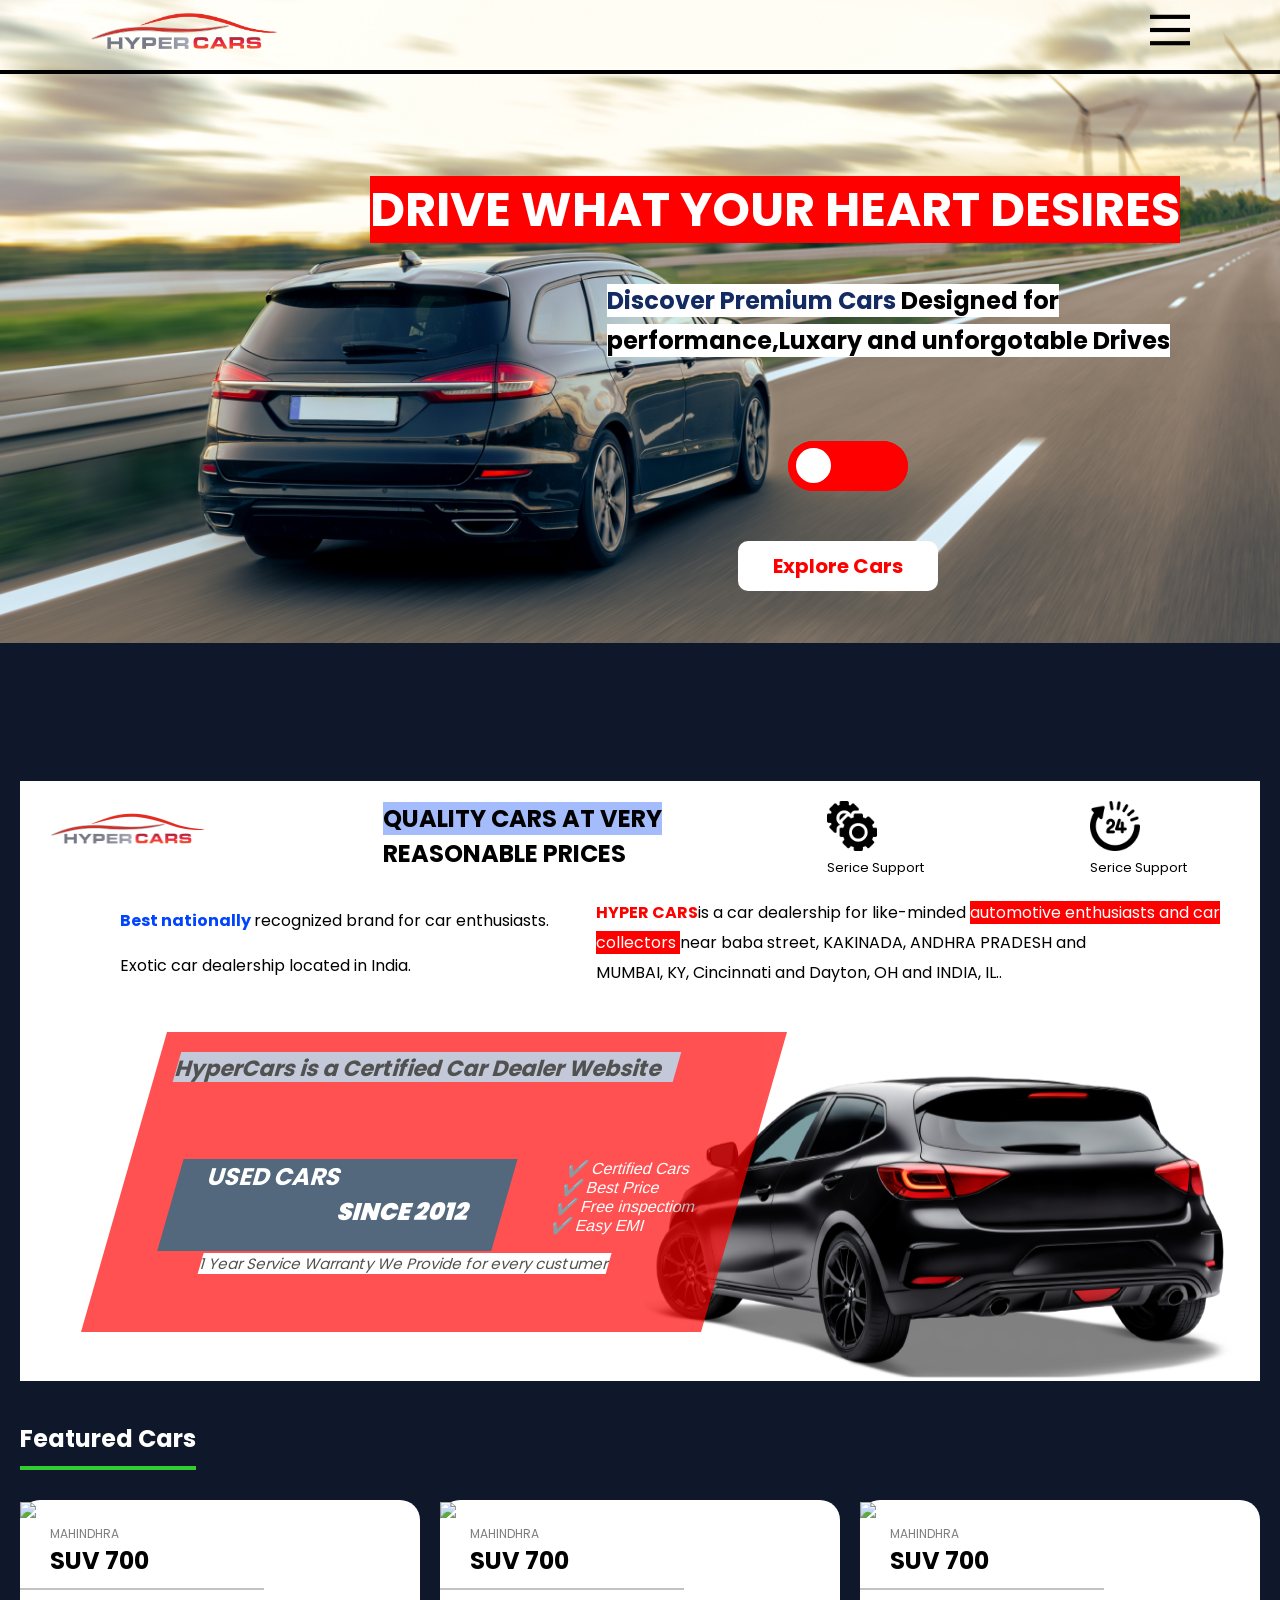
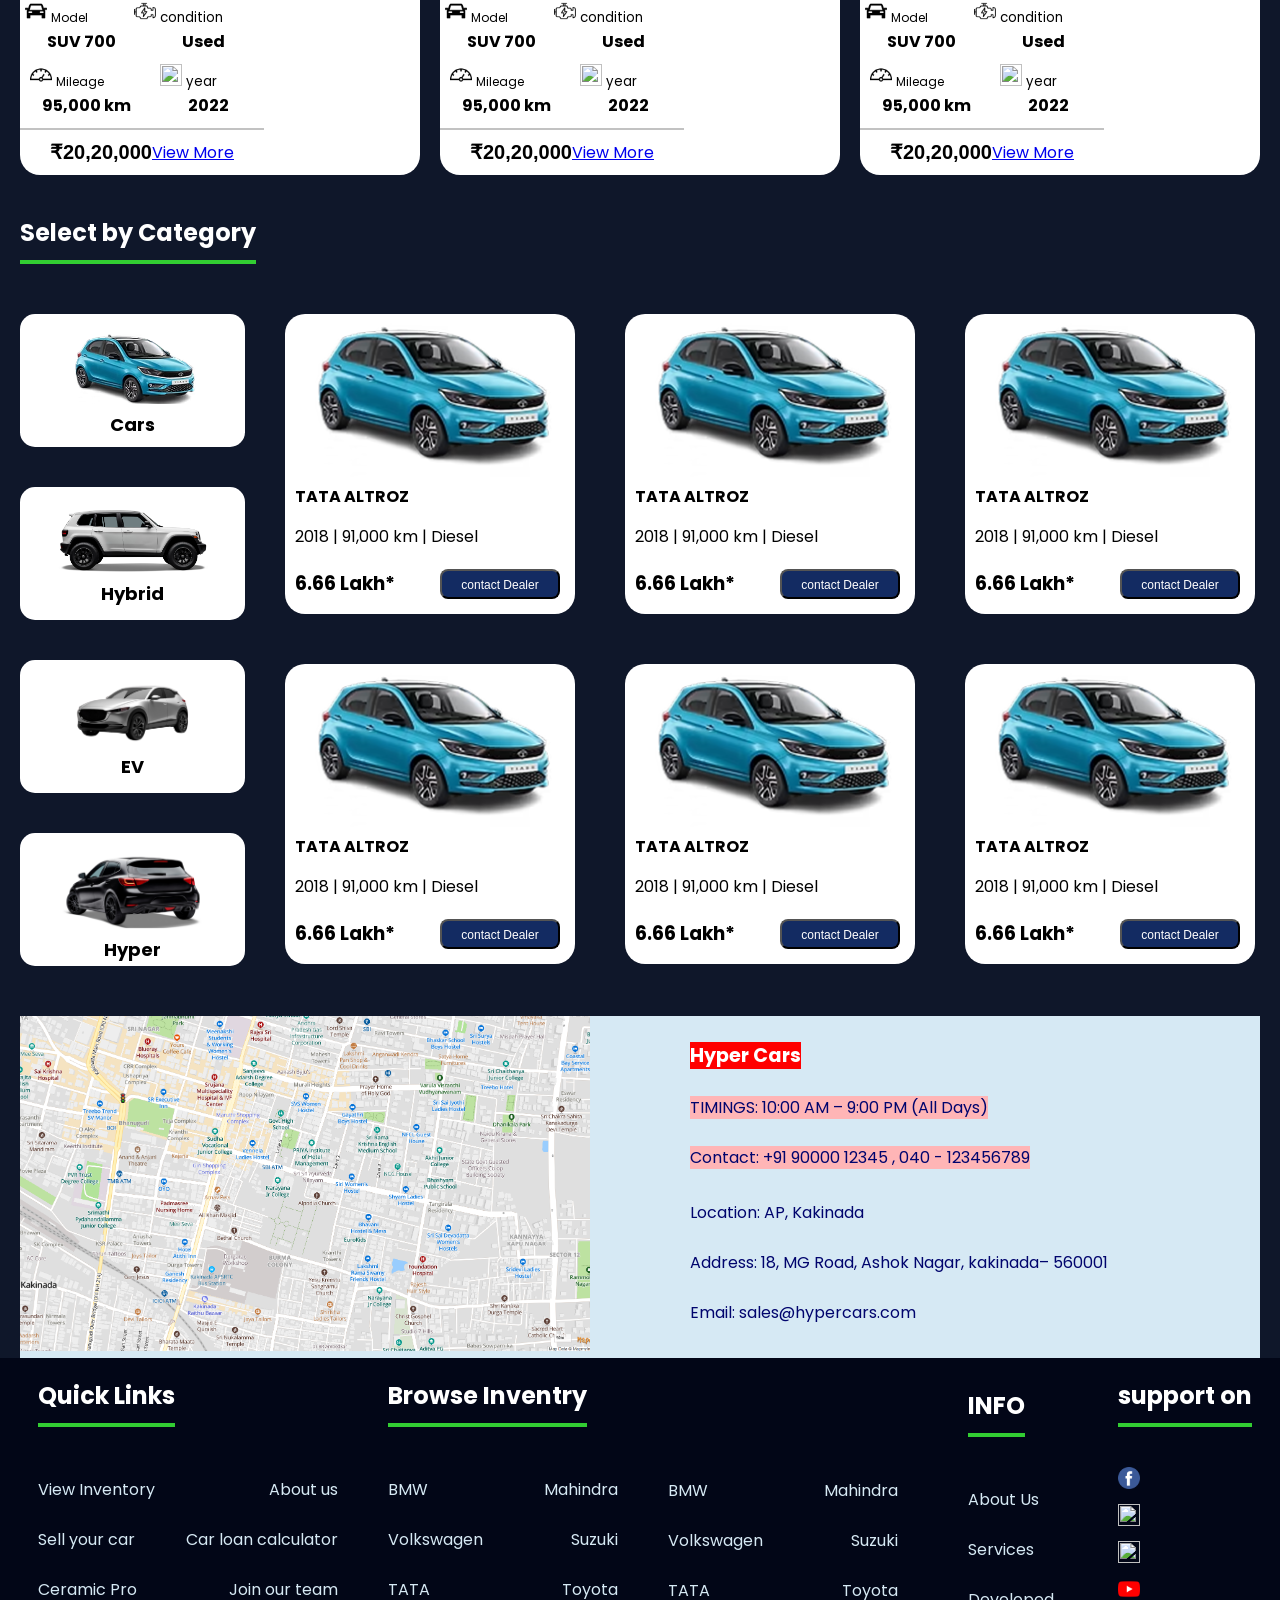
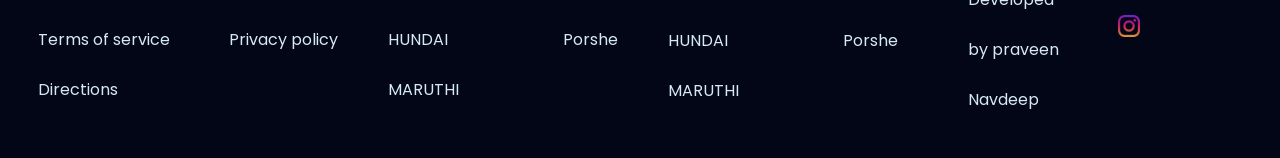
==== hypercars/index.html @ 50fb4009 "hypercars hypercars" ====
<!DOCTYPE html>
<html>
<head>
	<meta charset="utf-8">
	<meta name="viewport" content="width=device-width, initial-scale=1">
	<title> hyper cars </title>

    <link rel="icon" href="assets/images/favicon.ico" type="image icon">

    <link href="https://fonts.googleapis.com/css2?family=Poppins&display=swap" rel="stylesheet">
    
  <link rel="stylesheet" href="assets/css/style.css">
   <script src="assets/js/script.js"></script>

</head>	
<body>

     <!-- Hero Section  Page One -->
   <div class="container">
    
     <section class="hero">

     	 <div class="heroo"> 
   	 <div class="logo"> <img src="assets/images/hypercars.png"> </div>
      
    <div>
    <a  onclick="toggleMenu()" class="icon" href="#"> <img src="images/menu.png" alt="menu icon"></a>
    </div>

   </div>

<div id="sideMenu" class="side-menu">
  <a href="javascript:void(0)" class="close-btn" onclick="toggleMenu()">&times;</a>
  <a href="index.html">Home</a>
  <a href="#page-4-2" id="cars-link">Cars</a>
  <a href="sellcar.html"> Sell Car</a>
  <a href="#location-box" id="location-link" >Address </a>  
  <a href="#footer" id="ft-link">About</a>
</div>


       <div class="line"> </div>
        <div class="hero-title-container">
     	  <div class="hero-content">
     	  	
     	  	 <div> <span class="hero-title">DRIVE WHAT YOUR HEART DESIRES</span></div> <br>
             <div class="hero-title-2">
             <span class="hero-para-1-1"> <span class="hero-span">Discover Premium Cars</span>  Designed for</span>
              <p><span class="hero-para-1-2">performance,Luxary and unforgotable Drives</span> 

           <div class="switch-hero-1">

               <div class="circle-1">
              <label class="toggle">
             <input type="checkbox">
              <span class="slider"></span>
             </label>
             <br>    
              	  	 
              <a  href="#page-4-2" id="cars-link"> <button class="btn">  Explore Cars  </button></a> 

             </div>
            </div>

         </div>
                           
     	  </div>
        </div>

     </section>

     <!-- Page TWO -->

     <section class="hero-2">
          <div class="black-car">  </div>


     	 <div class="top-2">
     	 <div class="logo-2"> <img src="assets/images/hypercars.png"> </div>
     	  <h1 class="h1-2"> <span class="span-bg-color"> QUALITY CARS AT VERY</span> <br> REASONABLE PRICES</h1> 
     	  <div class="gear"> <img src="assets/images/gears.png"> <br> <p>Serice Support</p>  </div>
     	   <div class="support-24"> <img src="assets/images/24-hours.png"> <br> <p>Serice Support</p>  </div>
     	  </div>
     	  <div class="content-2">
     	    <div class="hero-2-para-1"> <p> <span class="hero-span-text-2"> Best nationally </span> 
                recognized brand for car enthusiasts.<br> 
            Exotic car dealership located in India.</p> </div>
     	
    <div class="hero-2-para-2"> <p> <span class="hero-span-hypercars"> HYPER CARS</span>is a car dealership for like-minded 
         <span class="hero-span-text">automotive enthusiasts  and car <br>collectors  </span>
       near baba street, KAKINADA, ANDHRA PRADESH and <br>MUMBAI, KY, Cincinnati and Dayton, OH and INDIA, IL..</p> </div>
         	
     	</div> 
         <div class="parallelogram">  

           
            <span class="parallelogram-data">  HyperCars is a Certified Car Dealer Website</span>
          

            <div class="parallelogram-box">

             <div class="parallelogram-box-1"> 

                <div class="parallelogram-inside-box">

                      <span class="used-cars"> USED CARS <br> <span class="since-2012" >SINCE 2012</span> </span>     
                    </div>
                    
                    <div class="parallelogram-data-2"> 
                    ✔️ Certified Cars <br>
                   ✔️  Best Price <br>
                   ✔️  Free inspectiom <br>
                   ✔️ Easy EMI 
                    </div>    

            </div> 

                    <p><span class=" warranty"> 1 Year Service Warranty We Provide for every custumer</span></p>
                </div>
                  </div>
    
     </section>
       
         
     <!-- page -3 -->
          
          <div class="page-4-1">
            
            
           <div class="sub-title-2">
       	 <h2> Featured Cars</h2><br>
       </div>

             <div class="cards">   


          	<div class="card-car">
                <div  class="imm">
          		<img src="assets/images/suv.png" ></div> 
          		<small class="small">MAHINDHRA</small>
          		<h3 class="suv">SUV 700</h3>

          		<div class="card-line"> </div>

          		<div class="card-data">

          		<div class="car-icon"> <img src="assets/images/car.png">  <small class="model"> Model</small> </div>

          		<div class="engine-icon"><img src="assets/images/engine.png"> <small class="condition"> condition</small> </div>
             </div>
                
          		<div class="second-heading-on-card">
          		<h3 class="brand"> SUV 700 </h3>
          		<h3 class="used"> Used</h3>
          		</div>

          		<div class="card-data">
          				<div class="car-icon"> <img src="assets/images/speedometer.png">  <small class="model"> Mileage</small> </div>

          		<div class="engine-icon"><img src="assets/images/calendar.png"> <small class="condition">year</small>  </div>
                </div>

          		<div class="second-heading-on-card">
          		<h3 class="brand"> 95,000 km </h3>
          		<h3 class="used"> 2022</h3>
          		</div>
          			<div class="card-line"> </div>
          		<div class="card-data-3">
            <p class="price">₹20,20,000</p>
            <div class="view"><a href="cars.html">View More</a></div>
            
            </div>
          		</div>


                	<div class="card-car">
                <div  class="imm">
          		<img src="assets/images/suv.png" ></div> 
          		<small class="small">MAHINDHRA</small>
          		<h3 class="suv">SUV 700</h3>

          		<div class="card-line"> </div>

          		<div class="card-data">

          		<div class="car-icon"> <img src="assets/images/car.png">  <small class="model"> Model</small> </div>

          		<div class="engine-icon"><img src="assets/images/engine.png"> <small class="condition"> condition</small> </div>
             </div>
                
          		<div class="second-heading-on-card">
          		<h3 class="brand"> SUV 700 </h3>
          		<h3 class="used"> Used</h3>
          		</div>

          		<div class="card-data">
          				<div class="car-icon"> <img src="assets/images/speedometer.png">  <small class="model"> Mileage</small> </div>

          		<div class="engine-icon"><img src="assets/images/calendar.png"> <small class="condition">year</small>  </div>
                </div>

          		<div class="second-heading-on-card">
          		<h3 class="brand"> 95,000 km </h3>
          		<h3 class="used"> 2022</h3>
          		</div>
          			<div class="card-line"> </div>
          		<div class="card-data-3">
            <p class="price">₹20,20,000</p>
            <div class="view"><a href="cars.html">View More</a></div>
    
            
            </div>
          		</div>



                	<div class="card-car">
                <div  class="imm">
          		<img src="assets/images/suv.png" ></div> 
          		<small class="small">MAHINDHRA</small>
          		<h3 class="suv">SUV 700</h3>

          		<div class="card-line"> </div>

          		<div class="card-data">

          		<div class="car-icon"> <img src="assets/images/car.png">  <small class="model"> Model</small> </div>

          		<div class="engine-icon"><img src="assets/images/engine.png"> <small class="condition"> condition</small> </div>
             </div>
                
          		<div class="second-heading-on-card">
          		<h3 class="brand"> SUV 700 </h3>
          		<h3 class="used"> Used</h3>
          		</div>

          		<div class="card-data">
          				<div class="car-icon"> <img src="assets/images/speedometer.png">  <small class="model"> Mileage</small> </div>

          		<div class="engine-icon"><img src="assets/images/calendar.png"> <small class="condition">year</small>  </div>
                </div>

          		<div class="second-heading-on-card">
          		<h3 class="brand"> 95,000 km </h3>
          		<h3 class="used"> 2022</h3>
          		</div>
          			<div class="card-line"> </div>
          		<div class="card-data-3">
            <p class="price">₹20,20,000</p>
            <div class="view"><a href="cars.html">View More</a></div>
            
            
            </div>
          		</div>

          		</div>
          	</div>

  <!-- Page 4 Select by category -->
   
     <div class="page-4-2"  id="page-4-2">
            
            
           <div class="sub-title-2">
       	 <h2> Select by Category </h2><br>
       </div>


  <section class="page-4">
     
    <div class="category">
        
        <div class="category-left">
             <div class="card-left">
            <div> <img src="assets/images/alt1.png"  > <br> <span class="small-card">Cars</span> </div>
        </div>
     </div>

      <div class="category-left">
             <div class="card-left">
            <div> <img src="assets/images/suv1.png" > <br> <span class="small-card">Hybrid</span> </div>
        </div>
     </div> 
     

      <div class="category-left">
             <div class="card-left">
            <div> <img src="assets/images/ev-car.png"> <br> <span class="small-card">EV</span> </div>
        </div>
     </div>
            <div class="category-left">
             <div class="card-left">
            <div> <img src="assets/images/blackcar.png"> <br> <span class="small-card">Hyper</span> </div>
        </div>
     </div>
          
        
     
        </div>
 
       
        <div class="category-cards">
         
          <!-- card -->

            <div class="category-card" >
             <img src="assets/images/alt.png" >
                <h4 class="car-brand-page-4">TATA ALTROZ</h4>
                <p class="km-meter">2018 | 91,000 km | Diesel</p>
                <div class="small-car-body-text">
                <h3 class="small-card-price"> 6.66 Lakh* </h3>
                <button class="btn-small-card"> <span class="span-small-card">contact Dealer</span></button>
                </div>
            </div>

             <!-- card -->
            <div class="category-card" >
             <img src="assets/images/alt.png" >
                <h4 class="car-brand-page-4">TATA ALTROZ</h4>
                <p class="km-meter">2018 | 91,000 km | Diesel</p>
                <div class="small-car-body-text">
                <h3 class="small-card-price"> 6.66 Lakh* </h3>
                <button class="btn-small-card" > <span class="span-small-card">contact Dealer</span></button>
                </div>
            </div>
    

               <div class="category-card" >
             <img src="assets/images/alt.png" >
                <h4 class="car-brand-page-4">TATA ALTROZ</h4>
                <p class="km-meter">2018 | 91,000 km | Diesel</p>
                <div class="small-car-body-text">
                <h3 class="small-card-price"> 6.66 Lakh* </h3>
                <button class="btn-small-card"> <span class="span-small-card">contact Dealer</span></button>
                </div>
            </div>

             <!-- card -->
            <div class="category-card" >
             <img src="assets/images/alt.png" >
                <h4 class="car-brand-page-4">TATA ALTROZ</h4>
                <p class="km-meter">2018 | 91,000 km | Diesel</p>
                <div class="small-car-body-text">
                <h3 class="small-card-price"> 6.66 Lakh* </h3>
                <button class="btn-small-card" > <span class="span-small-card">contact Dealer</span></button>
                </div>
            </div>   <div class="category-card" >
             <img src="assets/images/alt.png" >
                <h4 class="car-brand-page-4">TATA ALTROZ</h4>
                <p class="km-meter">2018 | 91,000 km | Diesel</p>
                <div class="small-car-body-text">
                <h3 class="small-card-price"> 6.66 Lakh* </h3>
                <button class="btn-small-card"> <span class="span-small-card">contact Dealer</span></button>
                </div>
            </div>

             <!-- card -->
            <div class="category-card" >
             <img src="assets/images/alt.png" >
                <h4 class="car-brand-page-4">TATA ALTROZ</h4>
                <p class="km-meter">2018 | 91,000 km | Diesel</p>
                <div class="small-car-body-text">
                <h3 class="small-card-price"> 6.66 Lakh* </h3>
                <button class="btn-small-card" > <span class="span-small-card">contact Dealer</span></button>
                </div>
            </div>

           </div>

        



    </div>



    <!-- page-5 Location -->
   
    <div class="location-box" id="location-box">
         <div class="location-image">  <img src="assets/images/map.png">  </div>
      
           
               <div class="location-box-2"> <br>
               <big class="location-text-heading"> Hyper Cars </big> <br> <br>
               <span class="timings"> TIMINGS: 10:00 AM – 9:00 PM (All Days)</span> <br> <br>
               <span class="timings"> Contact: +91 90000 12345 ,   040 - 123456789</span> 
               <p class="text-location-color">Location: AP, Kakinada<br><br>
                Address: 18, MG Road, Ashok Nagar, kakinada– 560001 <br><br>
                Email: sales@hypercars.com</p>
               </div>

    </div>


<div class="footer" id="footer">
 <footer >
     <div class="h2-footer">
         <h2>Quick Links</h2>
      <div class="footer-para-1">
        <div class="space-footer">
       <p>View Inventory  </p>
        <p>About us</p> </div><br>
        <div class="space-footer">
        <p>Sell your car </p>
          <p> Car loan calculator</p> 
          </div><br>
          <div class="space-footer">          
           <p>Ceramic Pro </p>               
          <p> Join our team</p>
      </div><br>
      <div class="space-footer">
          <p>Terms of service</p>
          <p>Privacy policy</p>
      </div><br>
          <p>Directions</p> 
    </div>
</div>
  
     <div class="h3-footer">
         <h2>Browse Inventry</h2>
      <div class="footer-para-3">
        <div class="space-footer-2">
       <p>BMW </p>
        <P>Mahindra</P> </div><br>                                                          

        <div class="space-footer-2">
        <p>  Volkswagen </p>
          <p>   Suzuki  </p> 
          </div><br>
          <div class="space-footer-2">          
           <p>TATA  </p>               
          <p> Toyota </p>
      </div><br>
      <div class="space-footer-2">
          <p>HUNDAI</p>
          <p>Porshe   </p>
      </div><br>
          <p> MARUTHI</p> 
    </div>
</div>

 <div class="footer-para-4">
        <div class="space-footer-2">
       <p>BMW </p>
        <P>Mahindra</P> </div><br>                                                          

        <div class="space-footer-2">
        <p>  Volkswagen </p>
          <p>   Suzuki  </p> 
          </div><br>
          <div class="space-footer-2">          
           <p>TATA  </p>               
          <p> Toyota </p>
      </div><br>
      <div class="space-footer-2">
          <p>HUNDAI</p>
          <p>Porshe   </p>
      </div><br>
          <p> MARUTHI</p> <br>
    </div>
       

 <div class="footer-para-5">
     <h2>INFO</h2>
        <div class="space-footer-5"><br><br>
           <p>About Us</p> <br>
           <p>Services</p><br>
           <p>Developed</p> <br> 
           <p>by praveen</p><br>
           <p> Navdeep</p>
        </div>
    </div>
    
    <div class="footer-para-6">
         <h2>support on</h2>
     <div class="icons"><br>
        <div class="ft-icons">
        <img src="assets/images/facebook.png"> 
         <img src="assets/images/twitter.png">
         </div>
       <div class="ft-icons">  
           <img src="assets/images/linkedin.png"> 
             <img src="assets/images/youtube.png"> 
             </div>
               <div class="ft-icons">       
               <img src="assets/images/instagram.png"> 
             </div>

     </div>
     </div> </div>

 </footer>
 </div>


</body>
</html>
---- hypercars/assets/css/style.css ----
*{
  margin: 0;
  padding: 0;
  box-sizing: border-box;

}

body{ 
     font-family:'poppins',sans-serif;
      background: #0F172A;
      height: auto;
}
.container{
  display: flex;
  height: auto;
  flex-direction: column;
}

 /* slide bar for home menu */

.side-menu {
  opacity: 0.8;
  height: 500px;
  width: 250px; 
  position: fixed;
  z-index: 1000;
  top: 0;
  right: -250px;
  background-color: #010101;
  overflow-x: hidden;
  padding-top: 60px;
  transition: 0.5s; 
}


.side-menu a {
  padding: 15px 25px;
  text-decoration: none;
  font-size: 22px;
  color: white;
  display: block;
  transition: 0.3s;
}


.side-menu.open {
  right: 0; 
}


.hero{
  max-width: 100%;
 background-image: url('../images/maincar.jpg');
    background-size: max(100%);
  background-repeat: no-repeat;
   width: 100%;
  display: flow;
  size: 750px;
}
 
.heroo ul{
  gap: 30px;
   display: flex;
   justify-content: space-between;
   padding-top: 1.5%;
}

.heroo{ 
  display: flex;
   justify-content: space-between;
padding: 10px;
}
.heroo .logo img{
  width: 190px;
  height: auto;
  margin-left: 80px;
}


.btn {
	width: 150px; 
  animation: float 3s ease-in-out infinite;
}

@keyframes float {
  0%   { transform: translateY(0px); }
  50%  { transform: translateY(10px); }
  100% { transform: translateY(0px); }
}
.heroo .icon img{ 
  width: 40px;
  height: auto;
  margin-right: 80px;
}
div .line{
  width: 100%;
  height: 2px;
 border: 2px solid black;
 margin: auto;
}

.hero-content{
  display: flex;
  display:flow;
 float: right;
 margin: 100px;
} 
.hero-title-container{
  display: grid;
  display: flex;
  float: right;
}
.hero-title{
  font-size: 48px;
  color: white;
  font-weight: bold;
  background-color: red;
  
}
.hero-title-2{
  float: right;
  margin: 10px;
}

.hero-para-1-2,
.hero-para-1-1{
  font-weight: bold;
   font-size: 24px;
   background-color: white; 
   line-height: 40px;
}
.hero-para1,
.hero-1-para-2{ 
  background-color: white;
}
.hero-span {
  font-weight: bold;
  color: #132B62;
}

.switch-hero-1 {
  display: flow;
  float: bottom;
  float: center;
  margin: 30px;
  gap: 20px;
}

.circle-1 {
  margin-left: 20%;
  display: flow;
}

.toggle {
  position: relative;
  width: 120px;
  height: 50px;
  margin: 50px;
  border-radius: 50px;
  background-color: red;
  display: inline-block;
}

.toggle input {
  opacity: 0;
  width: 0;
  height: 0;
}

.slider {
  position: absolute;
  width: 100%;
  height: 100%;
  background-color: red;
  border-radius: 50px;
  cursor: pointer;
  transition: 0.4s;
}

.slider::before {
  content: "";
  position: absolute;
  width: 35px;
  height: 35px;
  left: 8px;
  top: 7px;
  background-color: white;
  border-radius: 50%;
  transition: 0.4s;
}

.toggle input:checked + .slider::before {
  transform: translateX(60px);
}

.btn:hover{
   background-color: rgb(201, 119, 119); 
   color: white;
}
.btn {
  font-size: 20px;
  color: red;
  background-color: white;
  width: 200px;
  height: 50px;
  font-family: 'Poppins', sans-serif;
  font-weight: bold;
  border-radius: 10px;
  border: none;
  cursor: pointer;
}

/* PAGE-2 */

.hero-2 {
  background-position: right;
  background-repeat: no-repeat;
  padding: 20px;
  width: 100%;         
  width: 1240px;    
  margin: auto;
  background: white;
  margin-top: 50px;
  height: 600px;
  background-image: url('../images/blackcar.png'); 
  background-position: bottom right; 
  background-repeat: no-repeat; 
}

.top-2 p { font-size: 13px;
   font-weight: medium;
  }

.top-2 {
  display: flex;
  justify-content: space-between;
}

.logo-2 img{ 
  width: 177px;
  padding: 10px;  
}
  
.span-bg-color {
  background: #A4BCFB;
  font-weight: bold;
}

.gear img{ 
  width: 50px;
}
.support-24 img{ margin-right: 100px;
  width: 50px;
}

.content-2 { 
   display: flex;
   align-items: center;
   padding: 20px;
   margin-left: 5%;
   justify-content: space-between;
  }

.hero-span-hypercars { 
  font-weight: bold; 
  color: red;
 }

.hero-span-text {
   color: white;
    background-color: red;
   }

.hero-2-para-2{
   font-weight: medium;
   line-height: 25px;
   font-size: 15px;
  margin-top: auto;
  font-size: 16px;
  line-height: 30px;
}

.hero-span-text-2 { 
  font-weight: bold;
   color: #0044FF;
   }

.hero-2-para-1 {
   font-weight: medium;
  font-size: 16px;
  line-height: 45px;
}

 .parallelogram{ 
  background-position: bottom;
              display: grid;
               width: 620px; 
               height: 300px;
               background-color: #FF0000;
               opacity: 0.68;
               transform: skew(-16deg);
               background-position: bottom;
               margin-left: 7%;
               margin-top: 2%;

 }

 .parallelogram-box{ 
                      margin: 0%;
                     }

 .parallelogram-box-1{ display: flex;
   justify-content: center;
   justify-content: space-around;
                      }

 .parallelogram-inside-box{  background-color: #022240;
                             margin: auto;  
                             width: 334px;
                            height: 92px;
                                                                       
}    
.used-cars{ color:white; 
     font-weight: bold;
     font-size: 24px; 
     padding-left: 30px;   
      font-weight: bolder; 
    }
  .since-2012{ padding-left: 150px; margin: 20px;
               font-weight: bolder;
               font-size: 24px;
                  }                    
       
 .parallelogram-data{ background-color: #A8B1C6; 
                      font-size: 22px;
                      height: 30px;
                      font-weight: medium;
                      width: 500px;
                      margin: 20px;
                     color: black; font-weight: bold;
                     }

   .parallelogram-data-2{ color:white; 
               width: 180px;   font-family: inter, sans-serif ;
               font-weight: larger;
               font-size: 16px;
               margin-left: auto;
               margin: 0px; 
               padding: 0px;
               
   }
   .warranty{ color:black;
    margin:100px;
     background-color:white;  
               font-weight: medium;
               font-size: 15px;
               }
     /* page-3*/
    
 .page-4-1{  
  margin: 20px;
  width: 1240px;
  margin: auto;
 }    
h2 {
  color: white;
  margin-top: 20px;
  border-bottom: 4px solid limegreen;
  display: inline-block;
  padding-bottom: 10px;
}

 .imm img{
   margin: 0px;
  width: 400px;
}
.car-icon img{
  width: 22px;
  height: 22px;
}
.engine-icon img{
  width: 22px;
  height: 22px;
}

 .cards { 
  margin-top: 50px;
  width: 1240px;    
    width: 100%;
  color: white; 
  border: 1px white;
  display:flex;   
justify-content: center;
  margin: auto;
  gap: 20px;
}
.card-body{ width: 100%;
  justify-content: space-between;
  margin:auto;
}
 .card-car img{
  max-width: 100%;
  width:"400"}

.card-car {
  padding-bottom: 10px;
  width: 400px;
   height: auto;
  background-color: white;
  border-radius: 20px;
  color: black;
  justify-content: space-between;
  align-items: space-between;
  display: grid;
}

.small {
  opacity: 0.5;
  font-size: 12px; 
  font-weight: medium;
  margin-left: 30px;
}

.suv {
  font-weight: bold;
  padding-left: 30px;
  font-weight: medium;
  font-size: 24px;
}

.card-line {
  width:100%;
  margin: 0px;
  height: 1px;
  border: 1px solid #9999;
  margin-top: 10px;
}
  
div .card-data{
  width: 100%;
  margin-left: -7.5%;
  display: flex;
  justify-content: space-around;
  padding-top: 10px;
}
.car-icon img{
  width: 22px;
  height: 22px;
}

.second-heading-on-card{
  display: flex;
  justify-content: space-around;
  width: 100%;
  margin-left: -2.5%;
}


.model {  font-size: 12px; padding-top: 0px;}
.brand {  font-size: 16px; font-weight: medium; }
.card-data { display: flex; justify-content: space-between; }
.used {  font-size: 16px; font-weight: medium; }
.card-data-2 { display: flex; justify-content: space-between; }
.card-data-3 { display: flex; justify-content: space-between; }

.price { margin-left: 30px;
      margin-top: 10px; 
      font-size: 20px;
      font-weight: bold; 
       font-family:Arial, Helvetica, sans-serif;
      }


.view { margin-right: 30px; margin-top: 10px; }


.sub-title-2 { margin-top: 20px; 
  margin-bottom: 30px;
}

 div view{ font-size: 14px;
           font-weight: medium;
          }


.page-4-2{ width: 1240px; margin: auto; }



.page-4 { display: flex;
  width: 100%;         
  max-width: 1240px;
  margin: 50px auto;    
  display: flex;
  height: auto;        
}

.category{
 display: flex;
 flex-direction: column;
 gap: 40px;
}

.category-cards {
  display: grid;
  grid-template-columns: repeat(3, 1fr);
   flex-wrap: wrap;
  gap: 50px;
   margin-left: 40px;
  width: 300px; 
  height: 300px;      
}

.category-card {
  background-color:#fff;
  border-radius: 20px;
  height: 300px;
  width: 100%;
}

.category-card img { width: 290px; }
.card-left img{
  width: 150px;
} 


.category-left {
  width: 225px;
  height: 133px;
  background-color: white;
  border-radius: 15px;
  justify-content: center;
}


.small-card { display: flex;
  justify-content: center;
   font-weight: bold; 
  font-size: 18px;
 }
.card-left { padding: 20px;
  display: flex;
  justify-content: center;
 }
.km-meter { padding-left: 10px; padding-top: 15px; }
.car-brand-page-4 { padding-left: 10px; }
.small-car-body-text { display: flex; }

.btn-small-card {
  background-color: #132B62;
  width: 120px;
  height: 30px;
  border-radius: 8px;
  margin-top: 20px;
  margin-left: 45px;
}

.small-card-price { padding-left: 10px; padding-top: 20px; }
.span-small-card { font-size: 12px; color: white; }
.card-left:hover { background-color: #D6E9F4; border-radius: 20px;
                       height: 133px; }

  .category-card:hover{ background-color: #D6E9F4; border-radius: 20px;}


.location-box {
  width: 100%;          
  width: 1240px;
  margin: auto;       
  background-color: #D6E9F4;
  display: flex;
  flex-wrap: wrap;  
  height: auto;         
}

.location-box-2{
  display:flow;
  
}
.location-image img {
  width: 100%;         
  width: 570px;
  height: auto;        }


.location-text-heading {
  margin-top: 30px;
  color: white;
  font-weight: bold;
  background-color: red;
  margin: 100px;
}

.timings {
  background-color: #FFB5B6;
  color: #00046D;
  margin-top: 30px;
  margin-left: 100px;
}

.text-location-color {
  color: #00046D;
  margin-top: 30px;
  margin-left: 100px;
}

 .ft{ width:100%; background-color:#020617 ;  
   margin-top: 50px; }

footer {margin-top: 50px;
  display: flex;    
  margin-top: 50px;
  background-color: #020617;
  width: 100%;
  padding-left: 10px;
  width: 100%;
  height: auto; 
  justify-content: center;
  margin: auto;        
  padding-bottom: 30px;
}

.footer-para-1 {
  margin-top: 50px;
  color: #D6E9F4;
  width: 300px;
  height: auto;
}

.space-footer { display: flex; justify-content: space-between; }

.footer-para-2 {
  margin-top: 50px;
  color: #D6E9F4;
  width: 230px;
  margin-left: 140px;
  height: auto;
}

.space-footer-2 { display: flex; justify-content: space-between; }

.footer-para-3 {
  margin-top: 50px;
  color: #D6E9F4;
  width: 230px;
  margin-left: 50px;
  height: auto;
}

.footer-para-4 {
  margin-top: 120px;
  color: #D6E9F4;
  width: 230px;
  margin-left: 50px;
  height: auto;
}

.h2-footer h2 {
  color: white;
  margin-left: px;
  margin-top: 20px;
  border-bottom: 4px solid limegreen;
  display: inline-block;
  padding-bottom: 10px;
}
.h3-footer h2 {
  color: white;
  margin-left: 50px;
  margin-top: 20px;
  border-bottom: 4px solid limegreen;
  display: inline-block;
  padding-bottom: 10px;
}

.footer-para-5 {
  margin-top: 30px;
  color: #D6E9F4;
  width: 150px;
  margin-left: 70px;
  height: auto;
}

.footer-para-5 h2 { margin: 0; margin-left: 0; }
.footer-para-6 { margin-left: 0; margin-top: 0px; }
.footer-para-6 h2 { margin-top: 20px; margin-left: 0; }

.icons img {
  display: flex;
  justify-content: space-between;
  margin-top: 15px;
  width: 22px;
  height: 22px;
}


 
 @media( max-width:1024px) {
 


 body{ justify-content: center;}
 
 .heroo{ margin: 0px; padding: 0%;}

.side-menu {
  height: 450px;
  width: 250px; 
  padding-top: 30px;
}

  .logo {
    padding-left: 10px; 
  }
  .logo img {
    width: 120px;
    height: auto;
  }

  .icon {
    font-size: 28px;
  }
.line{
  width: 100%;
}
  .hero {
    height: auto;
    padding: 40px 20px;
    background-size: cover; 
    text-align: center;
  }

  .hero-content { 
     margin-top: 30px;
  margin: auto;
 padding-left:  50px ;padding-top: 20px;
    width: 100%;
    margin: auto;
    
  }

  .hero-title {  
    margin-left: 250px;
  margin-top: 70px;
  font-weight: bold; 
   font-size: 28px;
  font-family: 'Poppins';
  color: white;
  background-color: red;
  
}
  .hero-title-2{ 
                font-size: 24px;
  }
  .hero-1-para-1,
  .hero-para-1-1{ 
    font-size: 22px;
  }
  .hero-para { margin-left: 320px;
    font-size: 16px;
    width: 450px;    
  }

 .btn-select{
    background-color: white;
    width: 20px;
    height: 20px;
    border-radius: 50px; margin-left: 5px; 
    margin-top: 20px;  
 }

 .circle-1{
   width: 60px;
   height: 20px;
   border-radius: 50px; 
   margin-left: 50%;
   }

  .btn { 
    width: 200px;
    height: 50px;
    display: block;
    text-align: center;
    float: center;
  }

  .toggle { position: relative;
  background-color:red;
   width: 190px; margin: auto;
   height: 60px; 
   border-radius: 50px;
   
   display: inline;
}

.toggle input {
  opacity: 0;
  width: 0;
  height: 0;
}
.slider {
  width:100px ;
 height: 40px;
 margin-top: -10px;
  position: absolute;
  cursor: pointer;
  background-color: red;
  border-radius: 50px;
  top: 0;
  left: 0;
  right: 0;
  bottom: 0;
  transition: 0.4s;
}

.slider::before {
  content: "";
  position: absolute;
  height: 30px;
  width: 30px;
  left: 5px;
  top: 4px;
  background-color: white;
  border-radius: 50%;
  transition: 0.4s;
}

.toggle input:checked + .slider {
  background-color: red;
}

.toggle input:checked + .slider::before {
  transform: translateX(55px);
}
     

  .hero-2 { display: flow;
    width: 100%;     
    height: auto;
    margin-top: 20px;
  }

   .logo-2{ padding: 10px;}
 
  .h1{ width: 500px; align-items: center;}
  .h1-2 { font-size: 20px;  
    padding-right: 20px;
  }
  .support-24 img,
  .gear img{ 
            width: 40px;
  }
  .top-2 p { font-size: 11px;}
  .gear{ margin-left: 50px; 
        
          padding: 0%;}

  .support-24{ margin-left: 50px;
                  padding: 0%;
                  }
   p{ font-size: 14px; }

   .hero-para-2{ margin-left: -100px; 
                 line-height: 25px;
                 }
  .hero-2-para-1{  
                    margin-left: -10px;              
  } 
   
  .content-2 { display: flex; padding: 0%;
  }
.hero-2 { 
  background-position: right;
  background-repeat: no-repeat;
  height: 35vh;
  padding: 20px;
  width: 100%; height: 500px;        
  margin: auto;
  margin-top: 50px;
  background: white;

  background-image: url('../images/blackcar.png'); 
  background-position: bottom right; background-size: 600px; 
  background-repeat: no-repeat; 
}

 .parallelogram{
               width: 450px; 
               height: 220px;
               background-color:#FD5152; opacity: 0.66;
               transform: skew(-20deg);
              padding: auto;
              float: left;
              margin: 20px;;
               margin-top: 40px; display: grid; position: absolute;
 }
 .parallelogram-box{ transform: skew(1deg) ;    }

 .parallelogram-box-1{ display: flex; margin-left: 120px; margin-top: 15px;
                         transform: skew(1deg) ;   
                      }

 .parallelogram-inside-box{  background-color: #022240;
                             transform: skew(-20deg) ; 
                             height: 77px;    
                             width: 180px;  
                             margin: auto;
}        

.used-cars{ color:white; 
     font-weight: bold;
     font-size: 18px; 
    }
  .since-2012{ padding: 10px; margin: 20px; 
               font-size: 18px; 
     }                    
       
 .parallelogram-data{ background-color: #A8B1C6;
                      transform: skew(1deg); 
                
                          font-size: 18px; 
                          width: 400px;
                          height: 28px;
                     color: black; font-weight: bold;
                     }

   .parallelogram-data-2{ color:white;  
               width: 200px;  font-size:16px;
              transform: skew(1deg) ; 
               
   }
   .warranty{ color:black; background-color:white; 
                 font-size: 15px;
               font-weight: bold;  transform: skew(1deg) ; 
               margin: auto;
               }

  h2 {
    margin-left: 10px; 
  }
   
  /* .cards{   display:inline-flex;
      width: 100%;
       margin: 5px;
       gap: 10px;
       height: auto;
       justify-content: center;
        } */

      .category-cards{ height: auto;
        gap: 30px;
          justify-content: center;
          align-items: center; 
          margin: auto;
          }

 .category-card{ flex-wrap: wrap; margin-top: 30px;}
  .category{ justify-content: center; align-items: center; margin: auto;      
       }

  .imm img { 
    width: 400px;     
  }
  
div .sub-title-2{
  width: 100%;
}

div .page-4-1{
  width: 100%;
  width: 1024px;
  margin: auto;
}
  .sub-title-2-1 { margin-top: 20px;  margin-left: 5px;}
   
   .page-4-2{  display: flow-root;  width: 100%;  margin: auto; justify-content: center;}
    
     .category,
     .category-2{
      display: flex; 
        gap: 20px;
       width: 400px; flex-direction: row; align-items: center; 
   
               }
.sub-title-2 { margin-left: 0px; }
  .cat-all{ width: 100%; height: auto;  display: grid;}

  .page-4 { height: auto; display: grid ;
            margin: 20px auto;
            flex-direction: column;
           align-items: center;
  }
 .page-4-1-1{ width: 100%; margin: auto; align-items: center; 
  }
 .category-inner{
  display: inline;
 }

  .location-box {  justify-content: space-between;
     display: flex; 
    width: 100%; ; height:auto;
  }

  .location-image img {
    width: 500px;
    height: 300px;
    max-width: 100%;
  }
 .location-box-2{ margin-left: 20px; }
  .location-text-heading,
  .timings,
  .text-location-color { font-size: 16px;
    margin-left: 20px;
  }


  .ft{ margin-top: 50px; }
  footer {
    flex-direction:flex; 
    align-items: flex-start;
     height: auto;
  }
  
  .footer-para-1,
  .footer-para-2,
  .footer-para-3,
  .footer-para-5 {
    margin-left: 20px;
    margin-top: 20px;
  }
  .footer-para-4{ 
     margin-top: 90px;
     margin-left: 20px;
  }
  .space-footer-5{
     margin-top: -25px;
  }

   .h3-footer h2,.footer-para-6 h2,
  .h2-footer h2 {
    margin-left: 20px;
  }
   .ft-icons{ margin-left: 20px;
          margin-top: 0px;
  }
}

            
 

@media (max-width: 768px) {

 body{ justify-content: center;}

 .heroo{ margin: 0px; padding: 0%;}


 .side-menu {
  height: 400px;
  width: 230px; 
  padding-top: 20px;
}


  .logo {
   margin-left: -40px;
    padding-top: 0px;
  }

  .logo img {
    width: 120px;
    height: auto;
  }

  .icon {
    font-size: 28px;
  }

  
  .hero {
    height: auto;
    padding: 20px;
    background-position: center;
    background-size: cover; 
    text-align: center;
  }

  .hero-content { 
     margin-top: 30px;
  margin: auto;
    width: 100%;
    margin: auto;
    
  }

  .hero-title {
    font-size: 22px;
  }

  .hero-para-1-1,
  .hero-para-1-2{
    margin-left: 200px;
    font-size: 18px;
  }

 .btn-select{
    background-color: white;
    width: 20px;
    height: 20px;
    border-radius: 50px; margin-left: 5px; 
    margin-top: 20px;  
 }

 .circle-1{
   width: 60px;
   height: 20px;
   border-radius: 50px;  
   }
   .switch-hero-1{
    margin: 50px;
   }

  .btn { 
    width: 150px;
    height: 40px;
    margin-top: 10px;
    font-size: 18px;
    display: block;
    padding-left: 0;
    text-align: center;
  }

  .toggle { position: relative;
  background-color:red;
   width: 190px; margin: auto;
   height: 60px; margin-top:230px;
   border-radius: 50px;
}

.toggle input {
  opacity: 0;
  width: 0;
  height: 0;
}
.slider { 
   margin-left: 0px;
  width:100px ;
 height: 40px;
  position: absolute;
  cursor: pointer;
  background-color: red;
  border-radius: 50px;
  top: 0;
  left: 0;
  right: 0;
  bottom: 0;
  transition: 0.4s;
}

.slider::before {
  content: "";
  position: absolute;
  height: 30px;
  width: 30px;
  left: 5px;
  top: 4px;
  background-color: white;
  border-radius: 50%;
  transition: 0.4s;
}

.toggle input:checked + .slider {
  background-color: red;
}

.toggle input:checked + .slider::before {
  transform: translateX(55px);
}
     

  .hero-2 { display: flow;
    width: 100%;     
    height: auto;
    margin-top: 20px;
  }

   .logo-2{ 
    margin: 0%;
   }
   .logo-2 img{
    padding: 10px;
   }
 
  .h1{  align-items: center;}
  .h1-2 { font-size: 20px;  
        width: 100%;
  }
  .support-24 img,
  .gear img{ 
            width: 40px;
  }
  .top-2 p { font-size: 11px;}
  .gear{       
          padding: 0%;}

    .gear p{
      line-height: 15px;
    }
  .support-24{ margin-left: 50px;
                  padding: 0%;
                  }
   p{ font-size: 14px;
  line-height: 30px;
  }

   .hero-para-2{ 
                 line-height:20px;
                 }
  .hero-2-para-1{  width: 100%;
                             
  }
  .hero-span-text-2{
    padding-right: 5px;
  }

  .hero-2-para-2,
   .hero-2-para-1 p{
     display:flex;
     justify-content: center;
   }
  .content-2 { display: flow-root;
    justify-content: center;
  }




.hero-2 { 
  background-position: right;
  background-repeat: no-repeat;
  height: 35vh;
  padding: 20px;
  width: 100%; height: 500px;        
  margin: auto;
  margin-top: 50px;
  background: white;

  background-image: url('../images/blackcar.png'); 
  background-position: bottom right; background-size: 500px; 
  background-repeat: no-repeat; 
}

 .parallelogram{
             
               width: 330px; 
               height: 190px;
               background-color:#FD5152; opacity: 0.66;
               transform: skew(-20deg);
               padding-left: 100px;
               margin-left: 50px;
               margin-top: 20px; display: grid; position: absolute;
 }
 .parallelogram-box{ transform: skew(1deg) ;    }

 .parallelogram-box-1{ display: flex;
                       justify-content: center;
                       margin-top: 15px;
                         transform: skew(1deg) ;   
                         margin-left: -120px;
                      }

 .parallelogram-inside-box{  background-color: #022240;
                             transform: skew(-20deg) ; 
                             height: 60px;    
                             width: 154px; 
                             margin: 0%;                                           
}    
.used-cars{ color:white; 
     font-weight: bold;
     font-size: 15px; 
    }
  .since-2012{  margin: 20px; 
               font-size: 15px; 
     }                    
       
 .parallelogram-data{
                      background-color: #A8B1C6;
                      transform: skew(1deg); 
                      margin-top: 10px;
                      font-size: 15px; 
                      width: 330px;
                     color: black; 
                     font-weight: bold;
                     margin-left: -100px;

                     }

   .parallelogram-data-2{ color:white;  
               width: 140px;  font-size:12px;
               transform: skew(1deg) ; 
               
   }
   .warranty{ color:black; background-color:white; 
                 font-size: 12px;
                 width: 100%;
                 margin: 0%;
                 margin-left: -100px;
               transform: skew(1deg) ; 
               }


    div .sub-title-2{
      width: 100%;
    }           

  h2 {
    margin-left: 10px; 
  }
   
   .cards{   display: grid; 
            
     grid-template-columns: repeat(2 ,1fr);
    width: 100%;
      justify-content: center;
    }

      .category-cards{ height: auto;
        display: grid;
        grid-template-columns: repeat(2,1fr);
         justify-content: center;
           margin: auto;
          align-items: center;
      }

.card-car{
  width: 96%;
   display: grid;
   justify-content: center;
}
      
 .category-card{ flex-wrap: wrap; margin-top: 30px;}
  .category{ 
    display: grid;
    grid-template-columns: repeat(2 , 1fr);
    gap: 20px;
    margin: auto;}
  
  



  
  .sub-title-2-1 { margin-top: 20px;  margin-left: 5px;}

   div .page-4-1{    width: 100%; 
    width: 750px; 
    margin: auto; justify-content: center;}
    
     .category,.category-1{ width: 400px; flex-direction: row; align-items: center; justify-content: center; 
   
               }
.sub-title-2 { margin-left: 0px; }
  .cat-all{ width: 100%; height: auto;  display: grid;}

  .page-4 { height: auto; display: grid ;
            margin: 20px auto;
            flex-direction: column;
           align-items: center;
  }
 .page-4-1-1{ width: 100%; margin: auto; align-items: center;
  }

 
 
  .location-box {  
    flex-direction: column; 
    width:96%; ;
    margin: auto;
    height: auto;
  }

  .location-image img {
    width: 100%;
    max-width: 100%;
  }

  .location-text-heading,
  .timings,
  .text-location-color {
    margin-left: 20px;
  }


   /* -- Footer --*/
    
  .ft{ margin-top: 50px; }
  footer {
    display: grid;
    grid-template-columns: repeat(2,1fr);
    flex-direction:column; 
    align-items: flex-start;
    padding: 20px;
    height: auto;
  }
  
  .footer-para-1,
  .footer-para-2,
  .footer-para-3,
  .footer-para-4,
  .footer-para-5 {
    margin-left: 20px;
    margin-top: 20px;
  }
   .h3-footer h2,.footer-para-6 h2,
  .h2-footer h2 {
    margin-left: 20px;
  }
   .ft-icons{ margin-left: 20px;}
}
   

@media screen and ( max-width:426px) {

  

 body{ justify-content: center; width: 100%;}

 .heroo{ margin: 0px; padding: 0%;}




.side-menu {
  height: 300px;
  width: 200px; 
  padding-top: 30px;
}


  .navi {
    padding: 10px 20px;
  }

  .heroo .logo img{
    width: 133px;
    margin-left: 10px;
       padding-left: 15px;
    padding-top: 10px;
  }

 .heroo .icon img{ margin-right: 10px;
padding-top: 15px;
  width: 40px;
 height: 50px;      
}

  .icon {
    margin-right: 20px;
    font-size: 28px;
  }

  
  .hero {
    padding: 0px;
    height: auto;
    background-position: center;
    background-size: cover; 
    text-align: center;
  }

  .hero-content { 
     margin-top: 30px;
  margin: auto;
 padding-left:  10px ;padding-top: 20px;
    width: 100%;
    margin: auto;
    
  }

  .hero-title {
    width: 450px;
    font-size: 20px;
    margin-left: 20px;
  }
  .hero-span{ font-size: 16px;}
  .hero-para-1-2,
  .hero-para-1-1{ 
    line-height: 15px;
    margin-left: 0px;
      font-size: 15px;
  }
  .hero-1-para-1{
    font-size: 16px;
  }
.hero-title-2{ font-size: 13px; font-weight: lighter;
   background: height 20px;
 margin-left: 20px;
}

  .hero-para {
    font-size: 16px; 
  }

 .btn-select{
    background-color: white;
    width: 20px;
    height: 20px;
    border-radius: 50px; margin-left: 5px; 
    margin-top: 20px;  
 }


  .btn { 
    width: 150px;
    height: 44px;
    margin-top: 10px;
    display: block;
    padding-left: 0;
    text-align: center;
    font-size: 16px;
  }

  .toggle { position: relative;
  background-color:red;
   width: 190px; margin: auto;
   height: 60px; margin-top:230px;
   border-radius: 50px; margin-left: -10px; 
}

.toggle input {
  opacity: 0;
  width: 0;
  height: 0;
}
.slider {  
  margin-top: -20px;
  width:90px ;
 height: 30px;
  position: absolute;
  cursor: pointer;
  background-color: red;
  border-radius: 50px;
  top: 0;
  left: 0;
  right: 0;
  bottom: 0;
  transition: 0.4s;
}

.slider::before {
  content: "";
  position: absolute;
  height: 25px;
  width: 25px;
  left: 3px;
  top: 3px;
  background-color: white;
  border-radius: 50%;
  transition: 0.4s;
}

.toggle input:checked + .slider {
  background-color: red;
}

.toggle input:checked + .slider::before {
  transform: translateX(55px);
}
     

/* page -2 */
 
 section .hero-2{
  padding: 10px;
 }
.logo-2 img{ width: 77px;
  height: auto;
margin: 0px;
padding: 0px;
} 
.logo-2{
  margin: 0px;
  padding: 0px;
} 

.span-bg-color{ 
  font-size: 16px;
}
.h1{
       width: 300px;
   align-items: center;}

  .h1-2 { 
    margin-left: 15px;
    padding-right: 0px;
    font-size: 15px;
    padding-right: -20px ;
    font-weight: medium; 
    width: 100%;
  
  }
  .gear{
    margin-left: 0px;
  }
  .support-24{
    margin-left: 20px;
  }
  .support-24 img,
  .gear img{ 
            width: 30px;
  }
  .top-2 p { font-size: 11px; }
  .support-24 p{
    line-height: 15px;
  }

  .support-24 img{
    width: 25px;
    margin-right: 0%;
    padding: 0%;
  }
   .gear img{ 
     width: 25px;
     margin-right: 0px; 
          padding: 0%
          ;}

  .support-24{ margin-right: 0px;
                  padding: 0%;
                  }
                  
   p{ font-size: 13px;
          width: 100%;  
  }

   .hero-2-para-2 p{ 
                font-size: 11px;
                 line-height: 22px;
                 margin-left: 20px;

                 }

  .hero-2-para-1{  width: 100%; 
                   margin-top: 10px;
                    font-size: 12px;
                    line-height: 10px;
                    align-items: end;
  } 
   
  .content-2 { display: flow; margin-top: px;
  }
.hero-2 { 
  background-position: right;
  background-repeat: no-repeat;
  padding: 10px;
  width: 100%;       
  margin: auto;
  margin-top: 20px;
  background: white;

  background-image: url('../images/blackcar.png'); 
  background-position: bottom right; background-size: 300px; 
  background-repeat: no-repeat; 
}

 .parallelogram{
             
               width: 300px; 
               height: 150px;
               background-color:#FD5152; opacity: 0.66;
               transform: skew(-20deg);
               padding-left: 25%;
               margin-left: 10%;
               margin-top: 4px; display: grid; position: absolute;
 }
 .parallelogram-box{ transform: skew(1deg) ;  
 margin-left: 15px;
 margin-top: -15px;
}

 .parallelogram-box-1{ display: flex;
                     margin-left: 100px;
                        margin-top: 10px;
                         transform: skew(1deg) ;   
                      }

 .parallelogram-inside-box{  background-color: #022240;
                             transform: skew(-20deg) ; 
                             height: 60px;    
                             width: 99px;    
                             margin-left: -210px;                                       
}    
.used-cars{ color:white; 
     font-weight: bold;
     font-size: 11px; 
    }
  .since-2012{ padding-left: -15px; margin: 10px; 
               font-size: 11px; 
     }                    
       
 .parallelogram-data{ background-color: #A8B1C6;
                      transform: skew(1deg); 
                      margin-left: -110px;  margin-top: 10px;
                          font-size: 14px; 
                     color: black; font-weight: bold;
                     }

   .parallelogram-data-2{ color:white;  
               width: 130px;  font-size:9px;
              margin-left: 0px;  transform: skew(1deg) ; 
               
   }
   .warranty{ color:black; background-color:white; 
                 font-size: 10px;
               margin-left: -120px;
               
               }
 
                
             
               .card-car {
    max-width: 340px; margin-left: 0px;
  }
  .cards{ margin-left: 10px; margin: auto;  }

  .card-body { width: 100%;
    padding: 0 5px;
  }

  
.card-car{
  height: 490px;
  margin: auto;
  margin-top: 30px;
  
} 

   .cards{   display: flow-root;  width: 100%;
       align-items: center;

       gap: 20px;
    }

 .category-card{ 
  width: 300px; margin: auto;
   display: flex;
margin-top: 30px;  
}
  .category{ 
       margin: auto;
  }
  .imm img { 
    width: 340px;     
  }
  



 
  .sub-title-2-1 { margin-top: 20px;  margin-left: 5px;}

   .page-4-1{  max-width: 100%;  
                width: 100%;
                margin: auto; 
               justify-content: center;
               }
    
     .category{
      display: flow;
      width: 100%;
      gap: 7%;
      margin-top: 20px;
      justify-content: center;
      }
  .card-left{
    display: flow;
  margin-top: 20px;

               }

 div .sub-title-2 { width: 90%; }
  .cat-all{ width: 100%; height: auto;  display: grid;}

  .page-4 { height: auto;
     display:flow ;
            flex-direction: column;
           align-items: center;
  }
 
.category-cards{ 
   width: 100%;   
 display: flow;
  height: auto; 
        justify-content: center;
         align-items: center;
       }




 
  .location-box {
    display: flow-root;
     margin: auto; 
    flex-direction: column; 
    width: 100%; ; height: auto;
  }

  .location-image img {
    width: 100%;
    max-width: 100%;
  }

  .location-text-heading,
  .timings,
  .text-location-color {
    margin-left: 0px;
    
  }

  .ft{ margin-top: 50px; }
  footer {
    display: flow-root;
    padding: 20px;
    height: auto;
  }
  
  .footer-para-1{
    width: 270px;
  }
  .footer-para-2,
  .footer-para-3,
  .footer-para-4,
  .footer-para-5 {
    margin-left: 20px;
    margin-top: 20px;
  }
   .h3-footer h2,.footer-para-6 h2,
  .h2-footer h2 {
    margin-left: 20px;
  }
   .ft-icons{ margin-left: 20px;}

}

          

@media screen and  (max-width: 376px) {

body{
  width: 100%;
}



.side-menu {
  height: 350px;
  width: 160px; 
}
  .slider{
    top: -30px;
    margin: auto;
  }
  




  .btn { 
    width: 130px;
     font-size: medium;
  }
  .circle-1{ width: 60px;
    font-size: 16px;
    height: 30px;
    margin: 10px auto;
  }


 .parallelogram {
             
               width: 270px; 
               height: 180px;
               background-color:#FD5152; opacity: 0.66;
               transform: skew(-20deg);
               padding-left: 10px;
               margin-left: 17px;
               margin-top: 10px; display: grid; position: absolute;
 }
 .parallelogram-box{ transform: skew(1deg) ;    }     

 .parallelogram-box-1{ display: flex; margin-left: -10px; margin-top: 10px;
                         transform: skew(1deg) ;   
                      }

 .parallelogram-inside-box{  background-color: #022240;
                             transform: skew(-20deg) ; 
                             margin: 20px;
                             margin-top: 5px;
                             height: 60px;   font-size: 14px;                                               
}    
                   
       
 .parallelogram-data{ background-color: #A8B1C6;
                      transform: skew(1deg); 
                      margin-left: 1px; 
                        font-size: 14px;  
                        width:260px;
                        height: auto;
                     color: black; font-weight: bold;
                     }

   .parallelogram-data-2{ color:white; 
               width: 120px;  font-size:12px;
              margin-left: 10px;  transform: skew(1deg) ; 
               
   }
   .warranty{ color:black; background-color:white; 
                 font-size: 10px;
               margin-left: -15px;  transform: skew(1deg) ; 
               }

.hero-2{ height: 670px;}
.category{
  margin: auto;
}
.category-left{
  margin-left: 10px;
}
}

 
 @media screen and ( max-width: 320px) {

  body{
    width:100%;
  }
   

.side-menu {
  opacity: 0.8;
  height: 300px;
  width: 150px; 
  position: fixed;
  z-index: 1000;
  top: 0;
  right: -250px;
  background-color: #010101;
  overflow-x: hidden;
  padding-top: 10px;
  transition: 0.5s; 
}


   .hero{ 
            width: 100%; padding: 0%; height: auto;
          
   }

   .hero-title{
    font-size: 18px;
    margin-left: 0%;
   }
   .hero-para-1-1{
    font-size: 14px;
   }
   .hero-para-1-2{
    font-size: 14px;
   }

   .hero-2{
    height: 240vw;
   }

   .span-bg-color{
    font-size: 14px;
   }
   .h1-2{
    margin-left: 5px;
    font-size: 14px;
   }
   .parallelogram{
    width: 230px;
  height: auto;
  transform: skew(-9deg);
  }
   .parallelogram-data{
    width: 200px;
   }
   .parallelogram-box-1{
    margin-left: -30px
    ;
   }

   .parallelogram-data-2{
    margin-left: 0px;
   }

     .location-box {
    display: flow-root;
     margin: auto; 
    flex-direction: column; 
    width: 100%; ; height: auto;
  }

  .location-image img {
    width: 100%;
    max-width: 100%;
  }

  .location-text-heading,
  .timings,
  .text-location-color {
    width: 280px;
    margin-left: 20px;
  }

.timings{

  font-size: 14px;
}


  .ft{ margin-top: 50px; }
  footer {
    display: flow-root;
    padding: 20px;
    height: auto;
  }
  
  .footer-para-1{
    width: 270px;
  }
  .footer-para-2,
  .footer-para-3,
  .footer-para-4,
  .footer-para-5 {
    margin-left: 20px;
    margin-top: 20px;
  }
   .h3-footer h2,.footer-para-6 h2,
  .h2-footer h2 {
    margin-left: 20px;
  }
   .ft-icons{ margin-left: 20px;}

}

/*
@media screen and (max-width: 200px) {
  .topnav a:not(:first-child) {display: none;}
  .topnav a.icon {
    float: right;
    display: block;
  }
}

@media screen and (max-width: 200px) {
  .topnav.responsive {position: relative;}
  .topnav.responsive .icon {
    position: absolute;
    right: 0;
    top: 0;
  }
  .topnav.responsive a {
    float: none;
    display: block;
    text-align: right;
  }
}
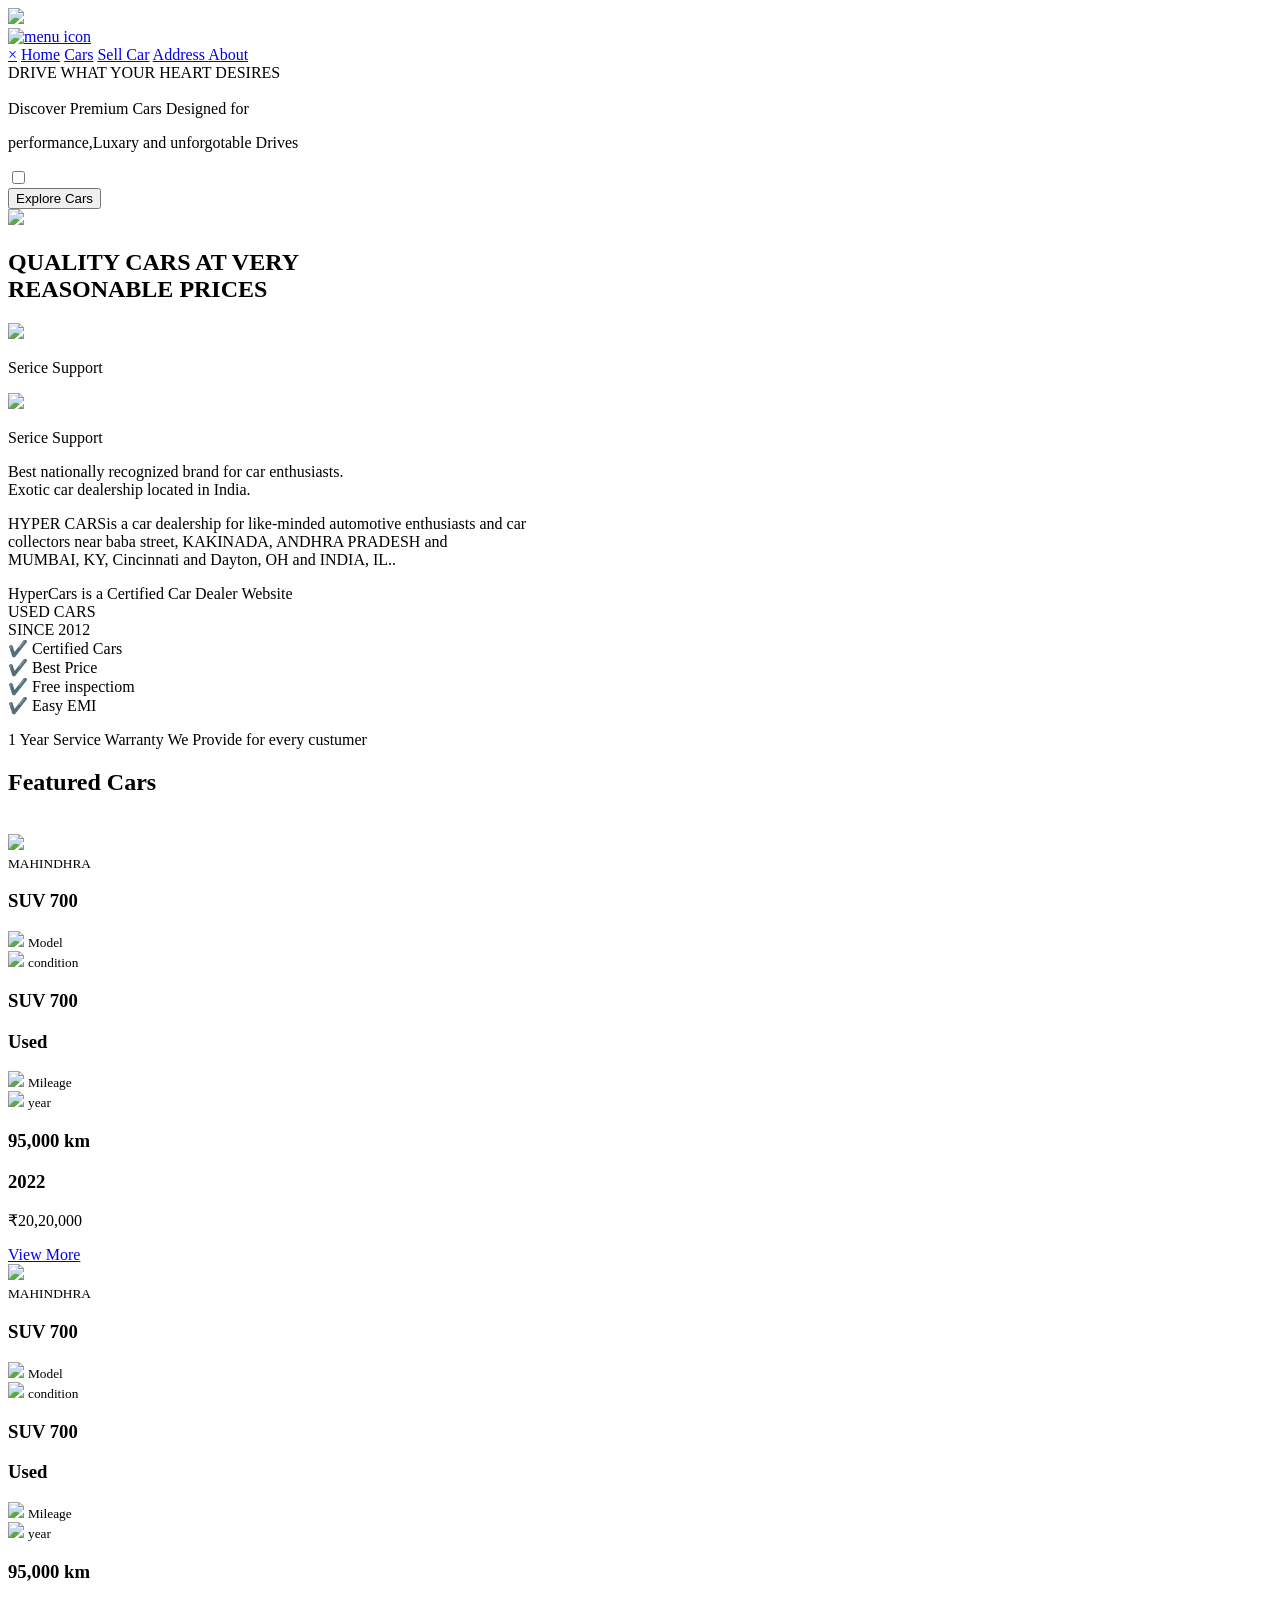
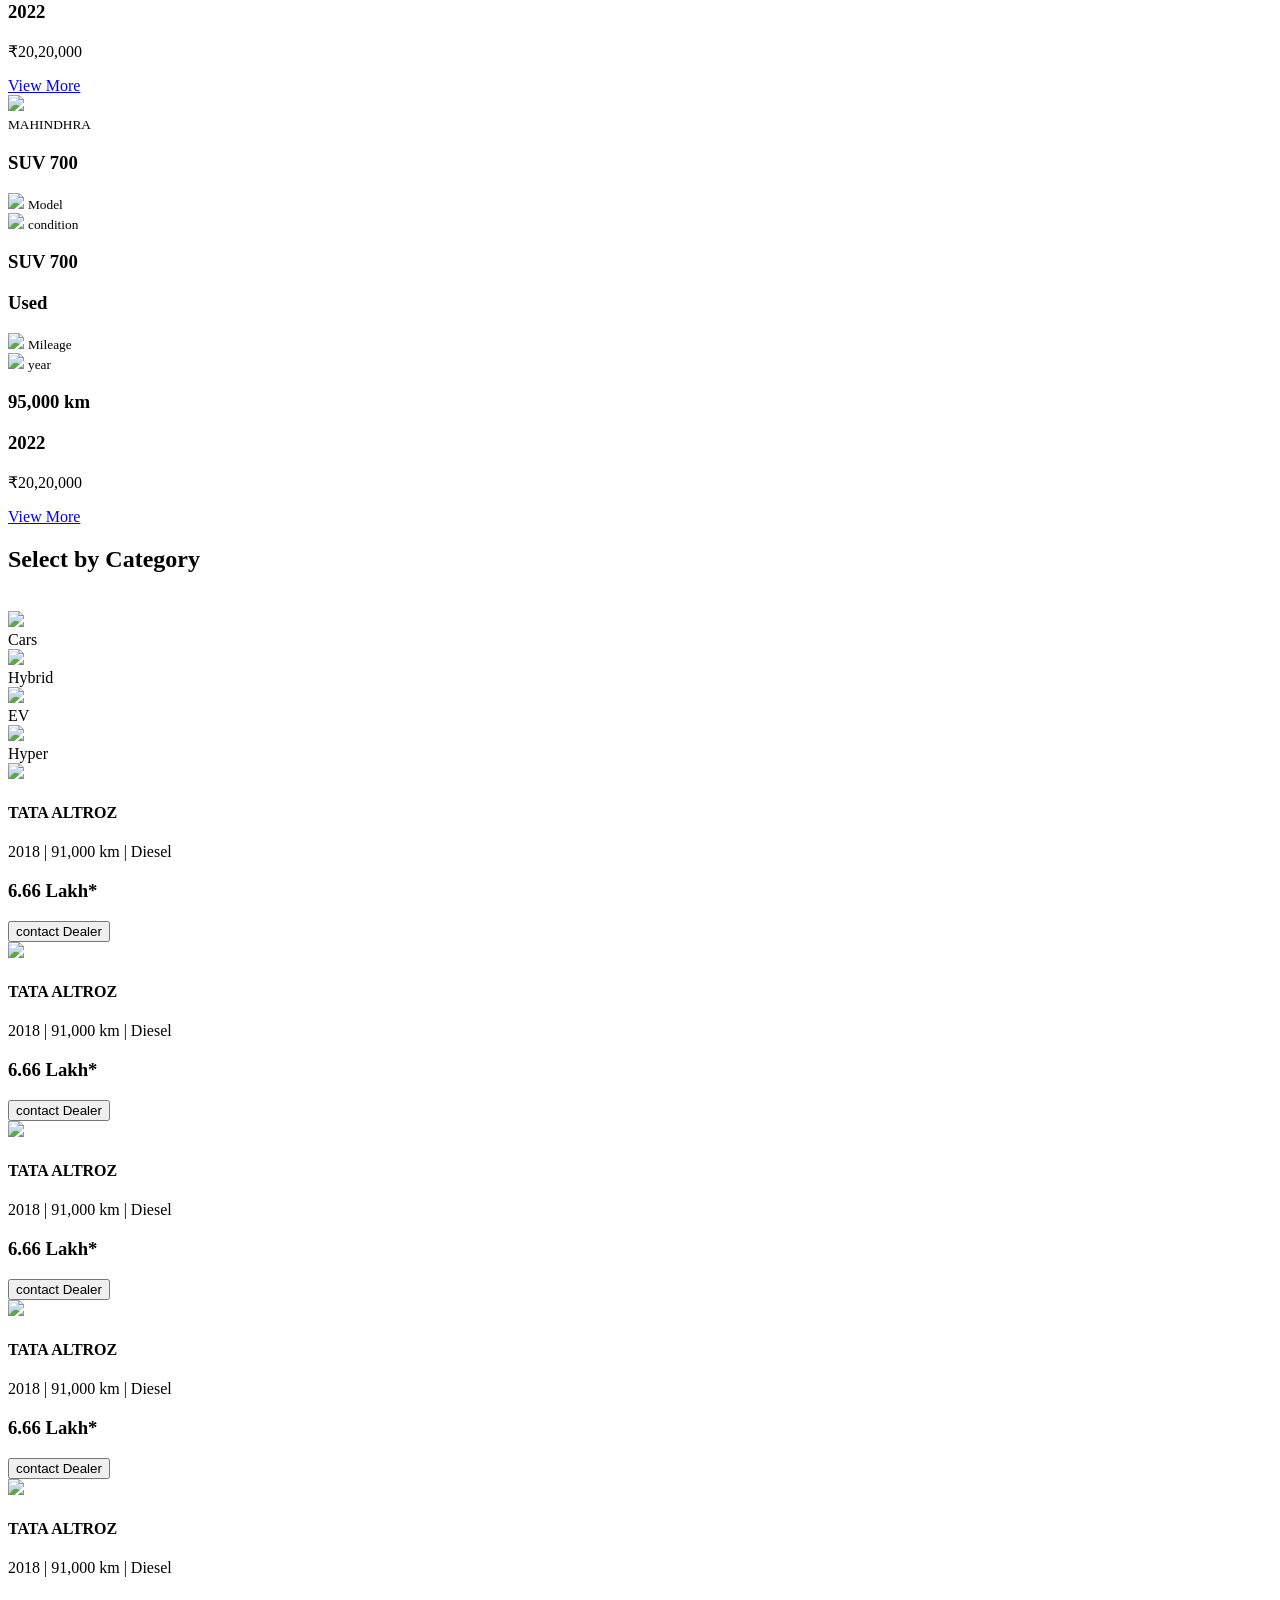
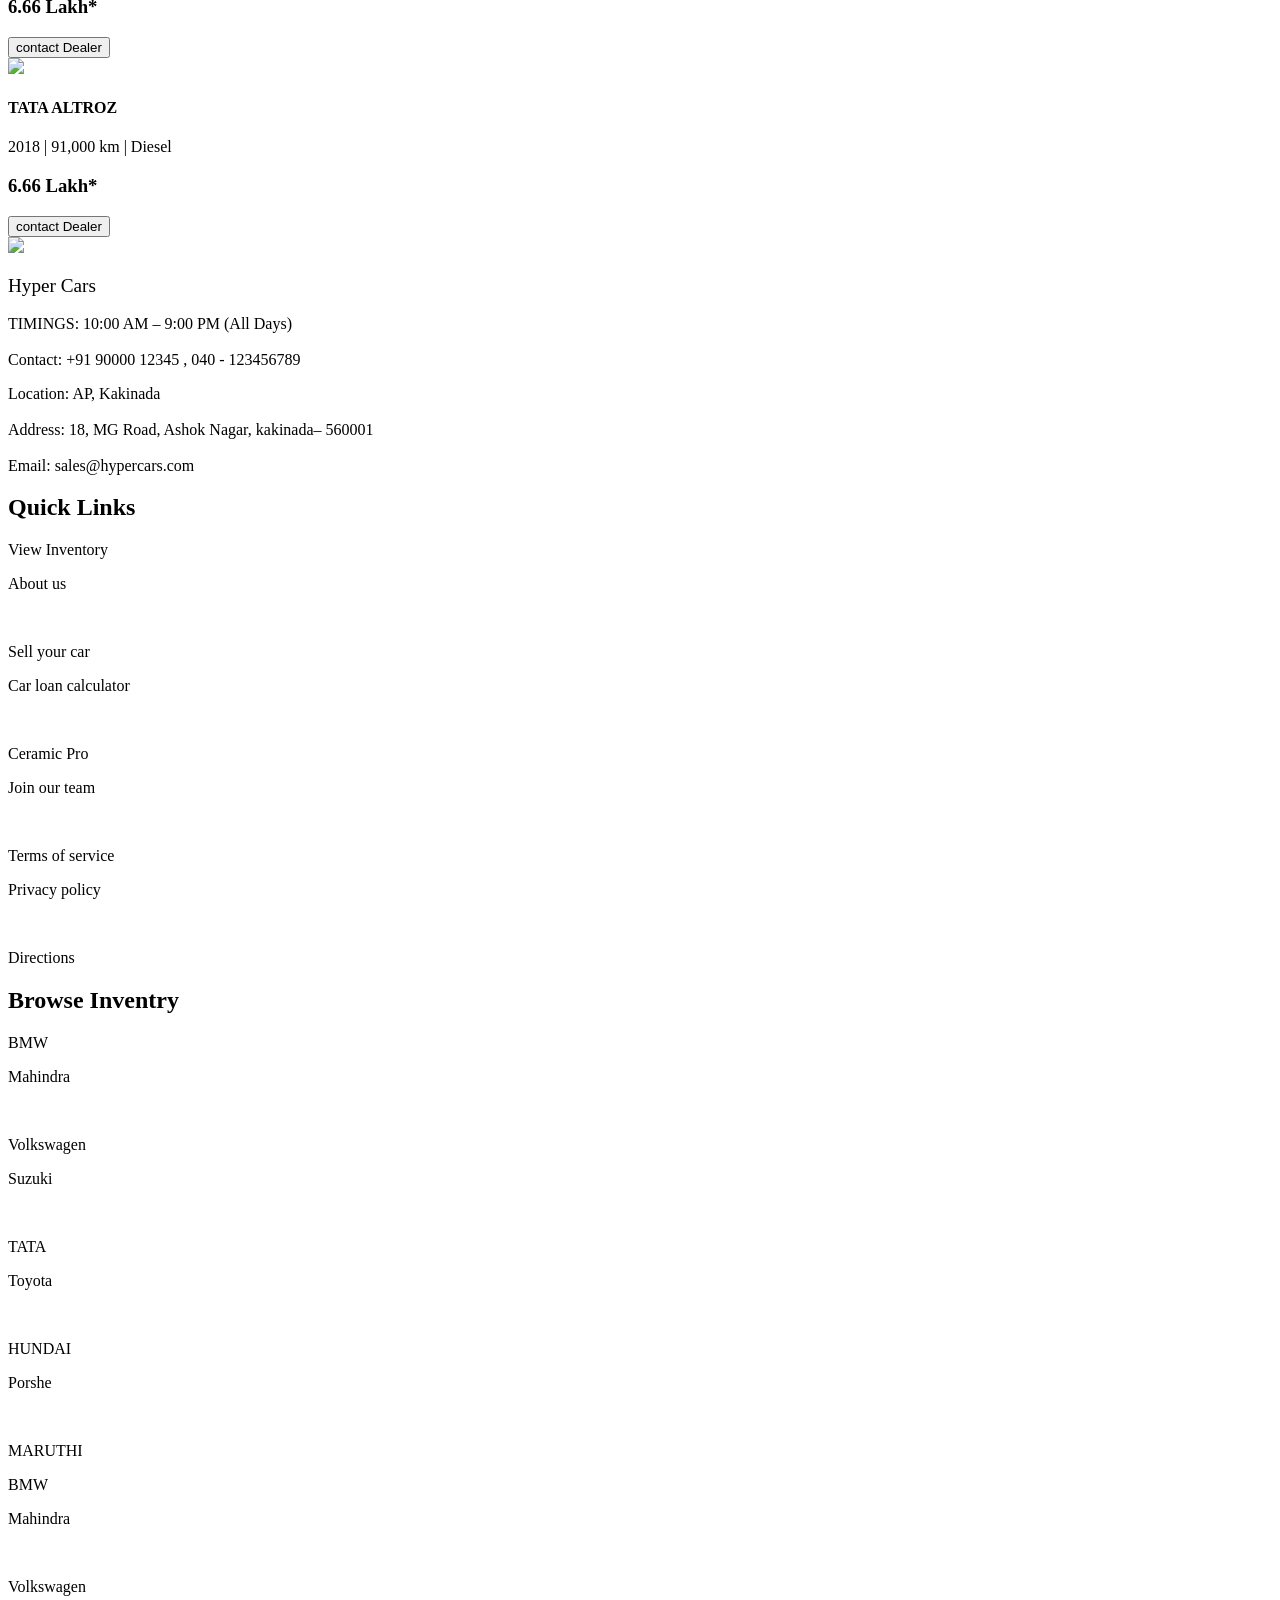
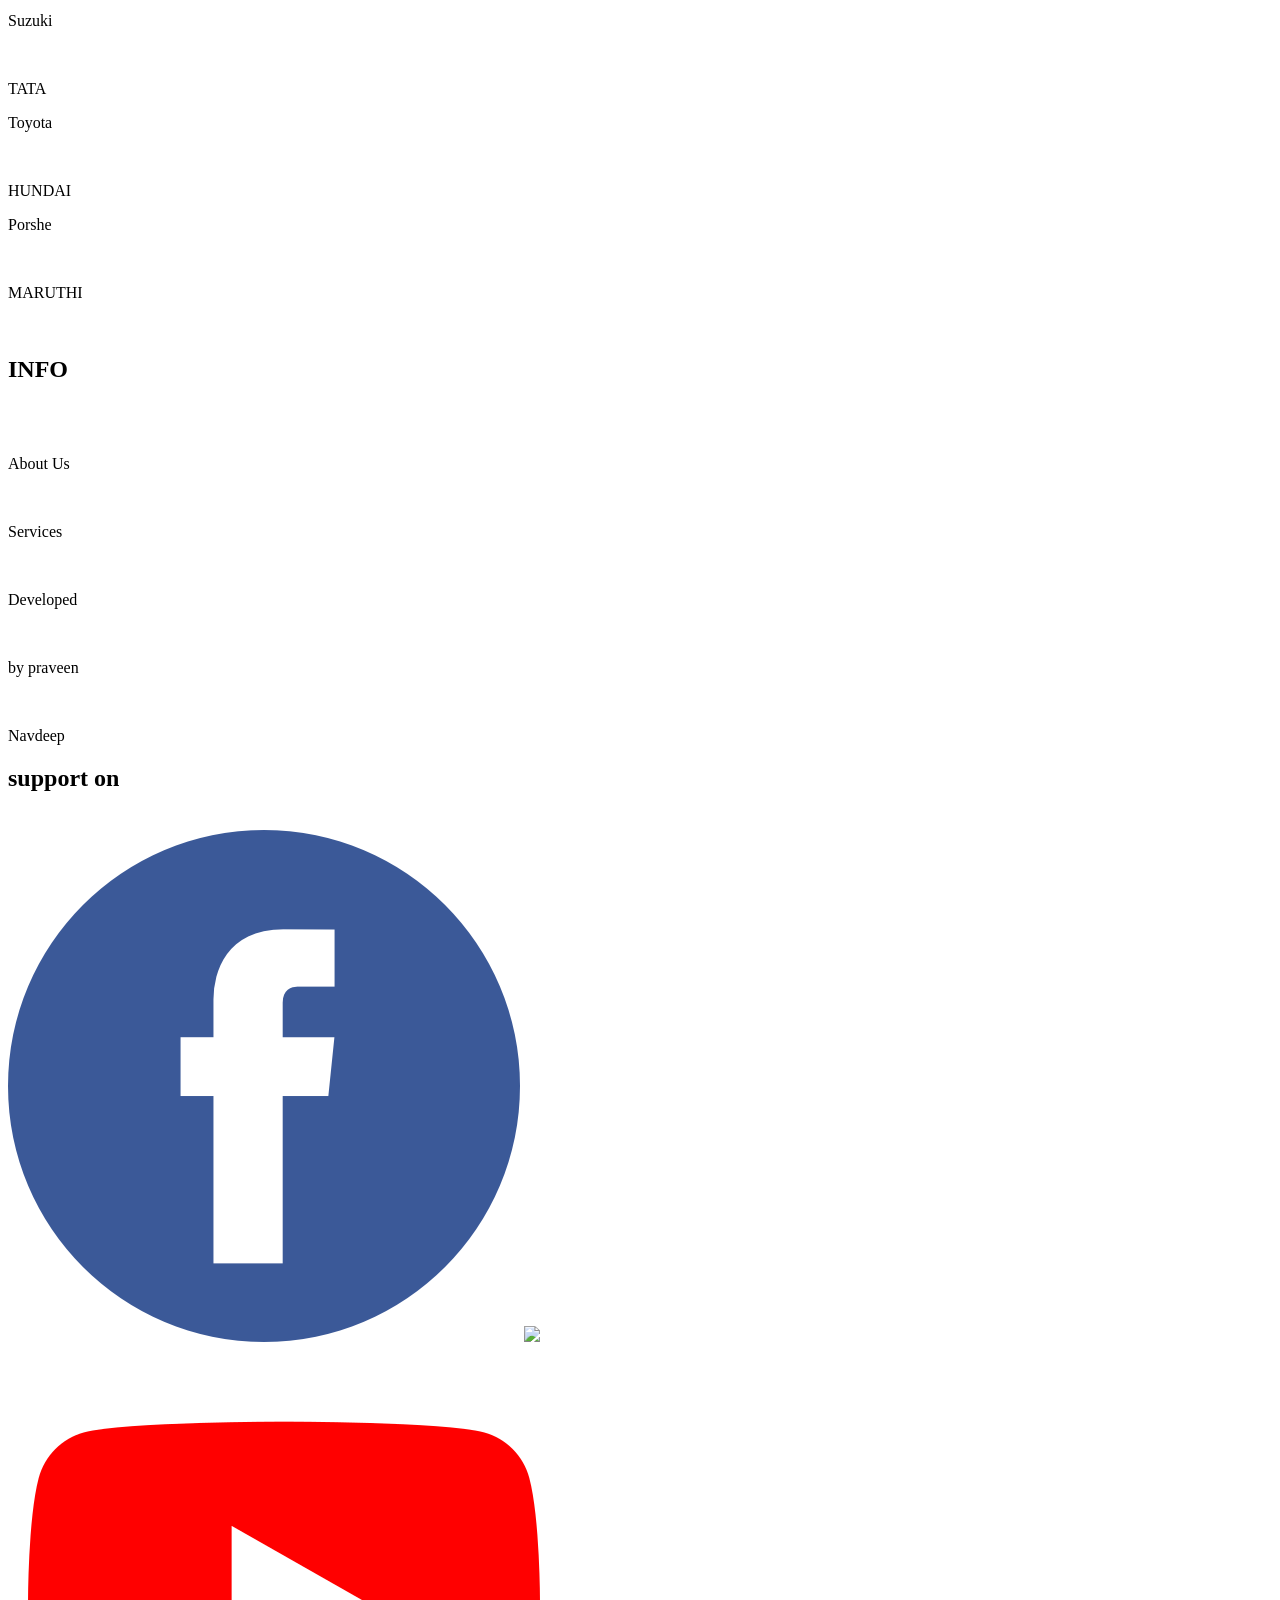
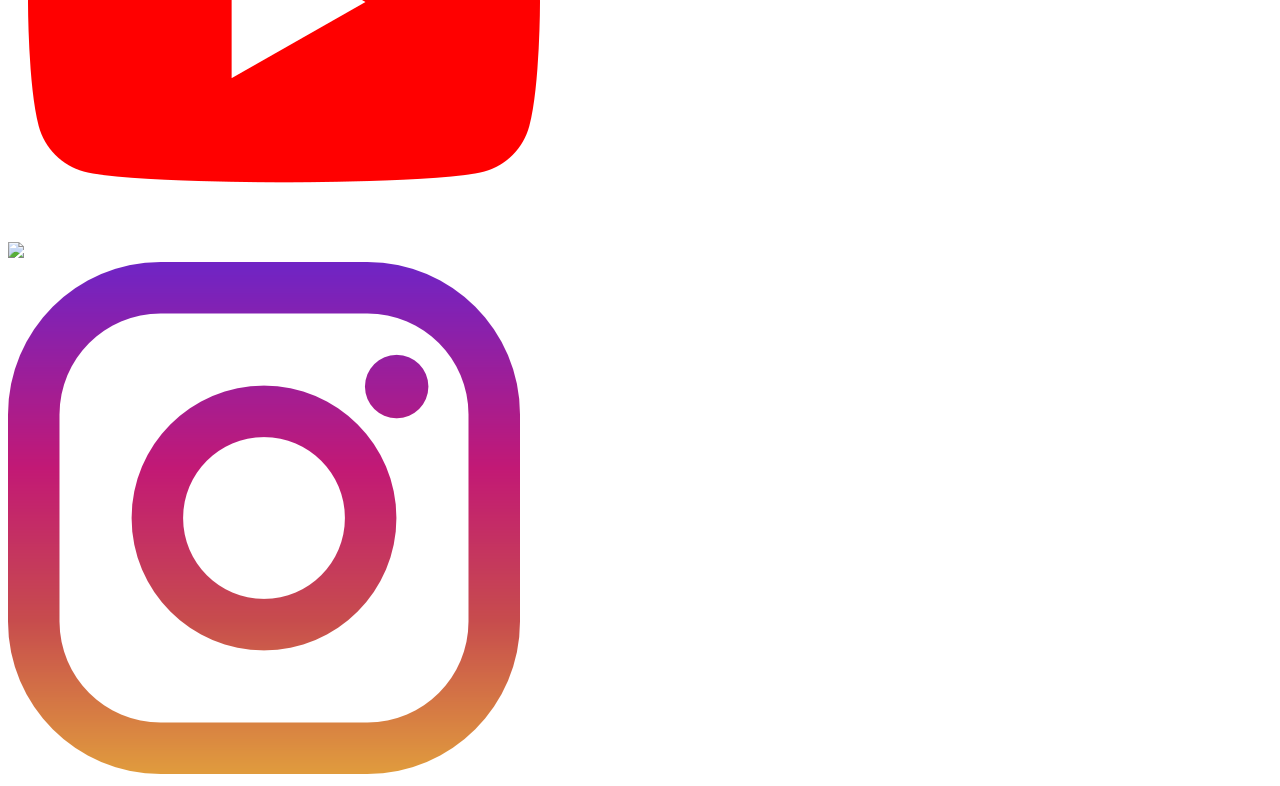
==== commit 87204375: "Add files via upload" ====
--- a/hypercars/index.html
+++ b/hypercars/index.html
@@ -5,11 +5,11 @@
 	<meta name="viewport" content="width=device-width, initial-scale=1">
 	<title> hyper cars </title>
 
-    <link rel="icon" href="assets/images/favicon.ico" type="image icon">
+    <link rel="icon" href="hypercars/assets/images/favicon.ico" type="image icon">
 
     <link href="https://fonts.googleapis.com/css2?family=Poppins&display=swap" rel="stylesheet">
     
-  <link rel="stylesheet" href="assets/css/style.css">
+  <link rel="stylesheet" href="hypercars/assets/css/style.css">
    <script src="assets/js/script.js"></script>
 
 </head>	
@@ -21,10 +21,10 @@
      <section class="hero">
 
      	 <div class="heroo"> 
-   	 <div class="logo"> <img src="assets/images/hypercars.png"> </div>
+   	 <div class="logo"> <img src="hypercars/assets/images/hypercars.png"> </div>
       
     <div>
-    <a  onclick="toggleMenu()" class="icon" href="#"> <img src="images/menu.png" alt="menu icon"></a>
+    <a  onclick="toggleMenu()" class="icon" href="#"> <img src="hypercars/images/menu.png" alt="menu icon"></a>
     </div>
 
    </div>
@@ -76,10 +76,10 @@
 
 
      	 <div class="top-2">
-     	 <div class="logo-2"> <img src="assets/images/hypercars.png"> </div>
+     	 <div class="logo-2"> <img src="hypercars/assets/images/hypercars.png"> </div>
      	  <h1 class="h1-2"> <span class="span-bg-color"> QUALITY CARS AT VERY</span> <br> REASONABLE PRICES</h1> 
-     	  <div class="gear"> <img src="assets/images/gears.png"> <br> <p>Serice Support</p>  </div>
-     	   <div class="support-24"> <img src="assets/images/24-hours.png"> <br> <p>Serice Support</p>  </div>
+     	  <div class="gear"> <img src="hypercars/assets/images/gears.png"> <br> <p>Serice Support</p>  </div>
+     	   <div class="support-24"> <img src="hypercars/assets/images/24-hours.png"> <br> <p>Serice Support</p>  </div>
      	  </div>
      	  <div class="content-2">
      	    <div class="hero-2-para-1"> <p> <span class="hero-span-text-2"> Best nationally </span> 
@@ -136,7 +136,7 @@
 
           	<div class="card-car">
                 <div  class="imm">
-          		<img src="assets/images/suv.png" ></div> 
+          		<img src="hypercars/assets/images/suv.png" ></div> 
           		<small class="small">MAHINDHRA</small>
           		<h3 class="suv">SUV 700</h3>
 
@@ -144,9 +144,9 @@
 
           		<div class="card-data">
 
-          		<div class="car-icon"> <img src="assets/images/car.png">  <small class="model"> Model</small> </div>
-
-          		<div class="engine-icon"><img src="assets/images/engine.png"> <small class="condition"> condition</small> </div>
+          		<div class="car-icon"> <img src="hypercars/assets/images/car.png">  <small class="model"> Model</small> </div>
+
+          		<div class="engine-icon"><img src="hypercars/assets/images/engine.png"> <small class="condition"> condition</small> </div>
              </div>
                 
           		<div class="second-heading-on-card">
@@ -155,9 +155,9 @@
           		</div>
 
           		<div class="card-data">
-          				<div class="car-icon"> <img src="assets/images/speedometer.png">  <small class="model"> Mileage</small> </div>
-
-          		<div class="engine-icon"><img src="assets/images/calendar.png"> <small class="condition">year</small>  </div>
+          				<div class="car-icon"> <img src="hypercars/assets/images/speedometer.png">  <small class="model"> Mileage</small> </div>
+
+          		<div class="engine-icon"><img src="hypercars/assets/images/calendar.png"> <small class="condition">year</small>  </div>
                 </div>
 
           		<div class="second-heading-on-card">
@@ -175,7 +175,7 @@
 
                 	<div class="card-car">
                 <div  class="imm">
-          		<img src="assets/images/suv.png" ></div> 
+          		<img src="hypercars/assets/images/suv.png" ></div> 
           		<small class="small">MAHINDHRA</small>
           		<h3 class="suv">SUV 700</h3>
 
@@ -183,9 +183,9 @@
 
           		<div class="card-data">
 
-          		<div class="car-icon"> <img src="assets/images/car.png">  <small class="model"> Model</small> </div>
-
-          		<div class="engine-icon"><img src="assets/images/engine.png"> <small class="condition"> condition</small> </div>
+          		<div class="car-icon"> <img src="hypercars/assets/images/car.png">  <small class="model"> Model</small> </div>
+
+          		<div class="engine-icon"><img src="hypercars/assets/images/engine.png"> <small class="condition"> condition</small> </div>
              </div>
                 
           		<div class="second-heading-on-card">
@@ -194,7 +194,7 @@
           		</div>
 
           		<div class="card-data">
-          				<div class="car-icon"> <img src="assets/images/speedometer.png">  <small class="model"> Mileage</small> </div>
+          				<div class="car-icon"> <img src="hypercars/assets/images/speedometer.png">  <small class="model"> Mileage</small> </div>
 
           		<div class="engine-icon"><img src="assets/images/calendar.png"> <small class="condition">year</small>  </div>
                 </div>
@@ -216,7 +216,7 @@
 
                 	<div class="card-car">
                 <div  class="imm">
-          		<img src="assets/images/suv.png" ></div> 
+          		<img src="hypercars/assets/images/suv.png" ></div> 
           		<small class="small">MAHINDHRA</small>
           		<h3 class="suv">SUV 700</h3>
 
@@ -224,9 +224,9 @@
 
           		<div class="card-data">
 
-          		<div class="car-icon"> <img src="assets/images/car.png">  <small class="model"> Model</small> </div>
-
-          		<div class="engine-icon"><img src="assets/images/engine.png"> <small class="condition"> condition</small> </div>
+          		<div class="car-icon"> <img src="hypercars/assets/images/car.png">  <small class="model"> Model</small> </div>
+
+          		<div class="engine-icon"><img src="hypercars/assets/images/engine.png"> <small class="condition"> condition</small> </div>
              </div>
                 
           		<div class="second-heading-on-card">
@@ -235,9 +235,9 @@
           		</div>
 
           		<div class="card-data">
-          				<div class="car-icon"> <img src="assets/images/speedometer.png">  <small class="model"> Mileage</small> </div>
-
-          		<div class="engine-icon"><img src="assets/images/calendar.png"> <small class="condition">year</small>  </div>
+          				<div class="car-icon"> <img src="hypercars/assets/images/speedometer.png">  <small class="model"> Mileage</small> </div>
+
+          		<div class="engine-icon"><img src="hypercars/assets/images/calendar.png"> <small class="condition">year</small>  </div>
                 </div>
 
           		<div class="second-heading-on-card">
@@ -272,25 +272,25 @@
         
         <div class="category-left">
              <div class="card-left">
-            <div> <img src="assets/images/alt1.png"  > <br> <span class="small-card">Cars</span> </div>
+            <div> <img src="hypercars/assets/images/alt1.png"  > <br> <span class="small-card">Cars</span> </div>
         </div>
      </div>
 
       <div class="category-left">
              <div class="card-left">
-            <div> <img src="assets/images/suv1.png" > <br> <span class="small-card">Hybrid</span> </div>
+            <div> <img src="hypercars/assets/images/suv1.png" > <br> <span class="small-card">Hybrid</span> </div>
         </div>
      </div> 
      
 
       <div class="category-left">
              <div class="card-left">
-            <div> <img src="assets/images/ev-car.png"> <br> <span class="small-card">EV</span> </div>
+            <div> <img src="hypercars/assets/images/ev-car.png"> <br> <span class="small-card">EV</span> </div>
         </div>
      </div>
             <div class="category-left">
              <div class="card-left">
-            <div> <img src="assets/images/blackcar.png"> <br> <span class="small-card">Hyper</span> </div>
+            <div> <img src="hypercars/assets/images/blackcar.png"> <br> <span class="small-card">Hyper</span> </div>
         </div>
      </div>
           
@@ -304,7 +304,7 @@
           <!-- card -->
 
             <div class="category-card" >
-             <img src="assets/images/alt.png" >
+             <img src="hypercars/assets/images/alt.png" >
                 <h4 class="car-brand-page-4">TATA ALTROZ</h4>
                 <p class="km-meter">2018 | 91,000 km | Diesel</p>
                 <div class="small-car-body-text">
@@ -315,7 +315,7 @@
 
              <!-- card -->
             <div class="category-card" >
-             <img src="assets/images/alt.png" >
+             <img src="hypercars/assets/images/alt.png" >
                 <h4 class="car-brand-page-4">TATA ALTROZ</h4>
                 <p class="km-meter">2018 | 91,000 km | Diesel</p>
                 <div class="small-car-body-text">
@@ -326,7 +326,7 @@
     
 
                <div class="category-card" >
-             <img src="assets/images/alt.png" >
+             <img src="hypercars/assets/images/alt.png" >
                 <h4 class="car-brand-page-4">TATA ALTROZ</h4>
                 <p class="km-meter">2018 | 91,000 km | Diesel</p>
                 <div class="small-car-body-text">
@@ -337,7 +337,7 @@
 
              <!-- card -->
             <div class="category-card" >
-             <img src="assets/images/alt.png" >
+             <img src="hypercars/assets/images/alt.png" >
                 <h4 class="car-brand-page-4">TATA ALTROZ</h4>
                 <p class="km-meter">2018 | 91,000 km | Diesel</p>
                 <div class="small-car-body-text">
@@ -345,7 +345,7 @@
                 <button class="btn-small-card" > <span class="span-small-card">contact Dealer</span></button>
                 </div>
             </div>   <div class="category-card" >
-             <img src="assets/images/alt.png" >
+             <img src="hypercars/assets/images/alt.png" >
                 <h4 class="car-brand-page-4">TATA ALTROZ</h4>
                 <p class="km-meter">2018 | 91,000 km | Diesel</p>
                 <div class="small-car-body-text">
@@ -356,7 +356,7 @@
 
              <!-- card -->
             <div class="category-card" >
-             <img src="assets/images/alt.png" >
+             <img src="hypercars/assets/images/alt.png" >
                 <h4 class="car-brand-page-4">TATA ALTROZ</h4>
                 <p class="km-meter">2018 | 91,000 km | Diesel</p>
                 <div class="small-car-body-text">
@@ -378,7 +378,7 @@
     <!-- page-5 Location -->
    
     <div class="location-box" id="location-box">
-         <div class="location-image">  <img src="assets/images/map.png">  </div>
+         <div class="location-image">  <img src="hypercars/assets/images/map.png">  </div>
       
            
                <div class="location-box-2"> <br>
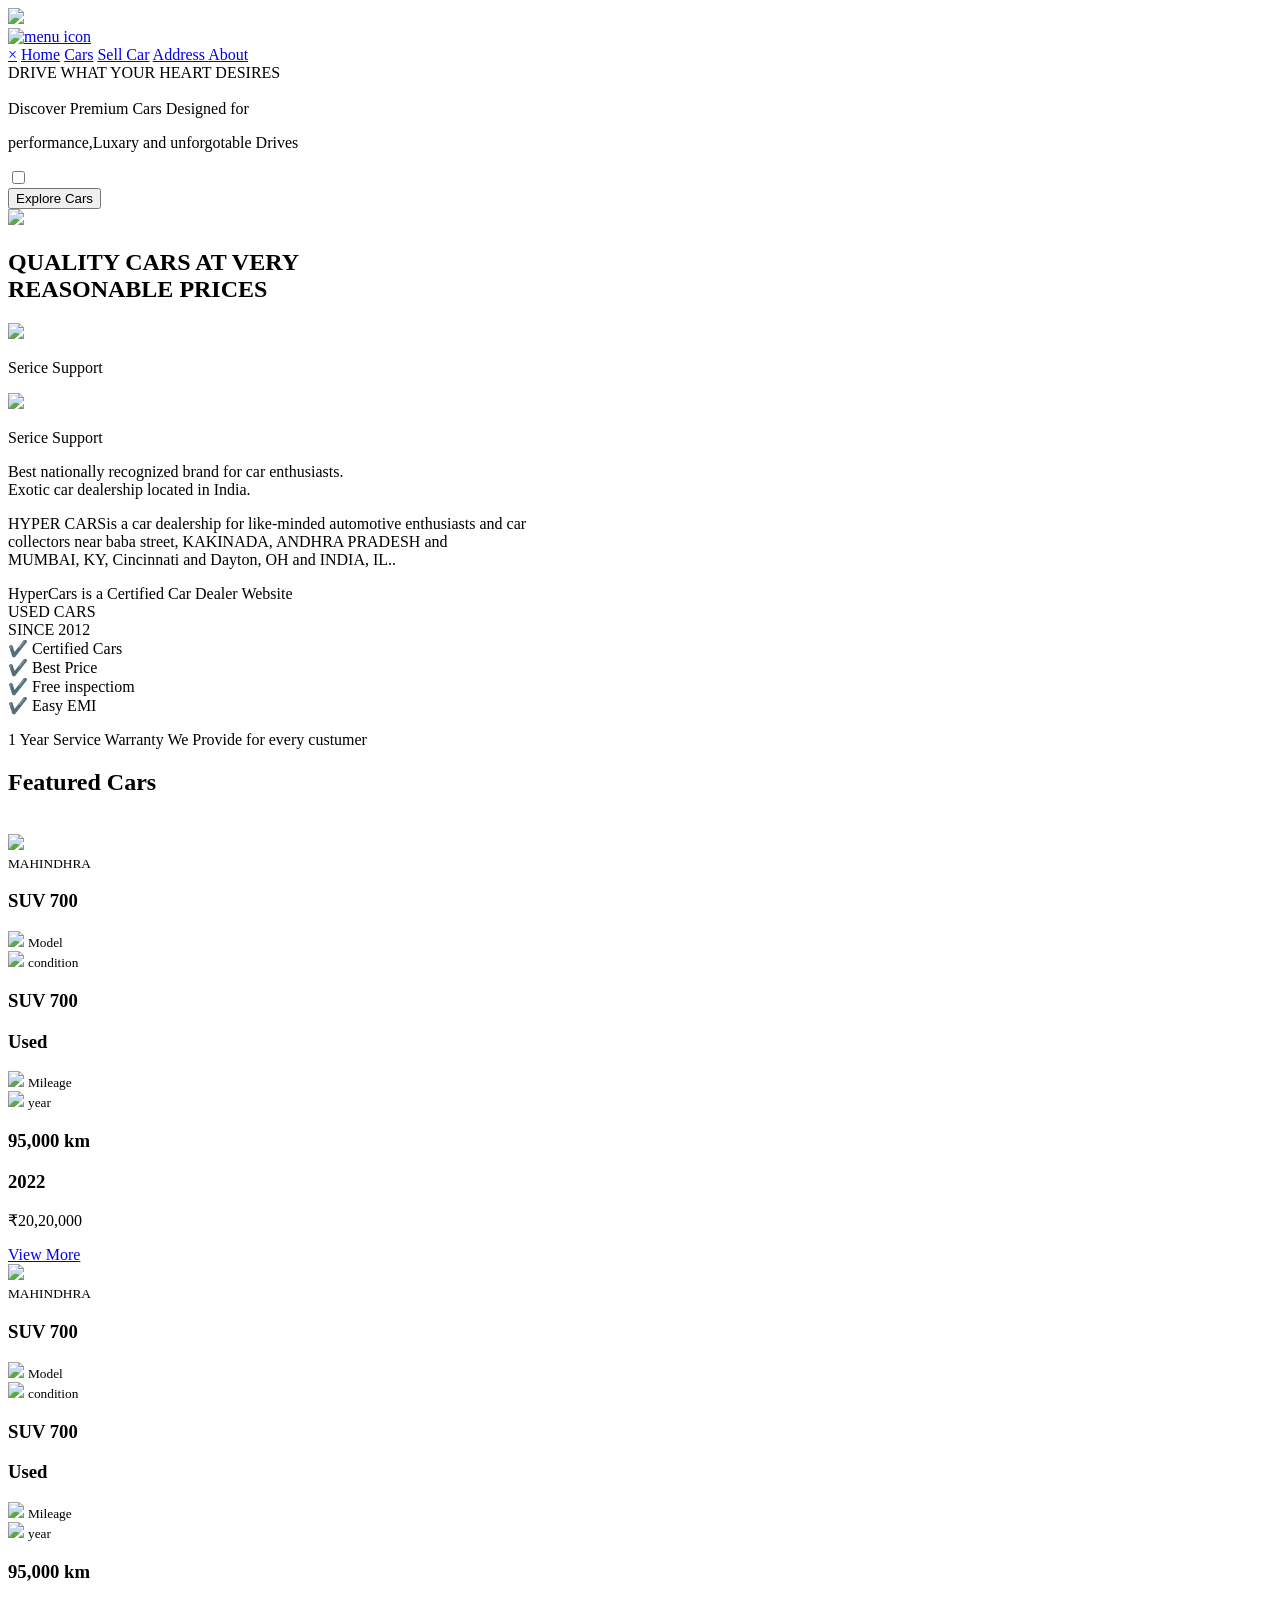
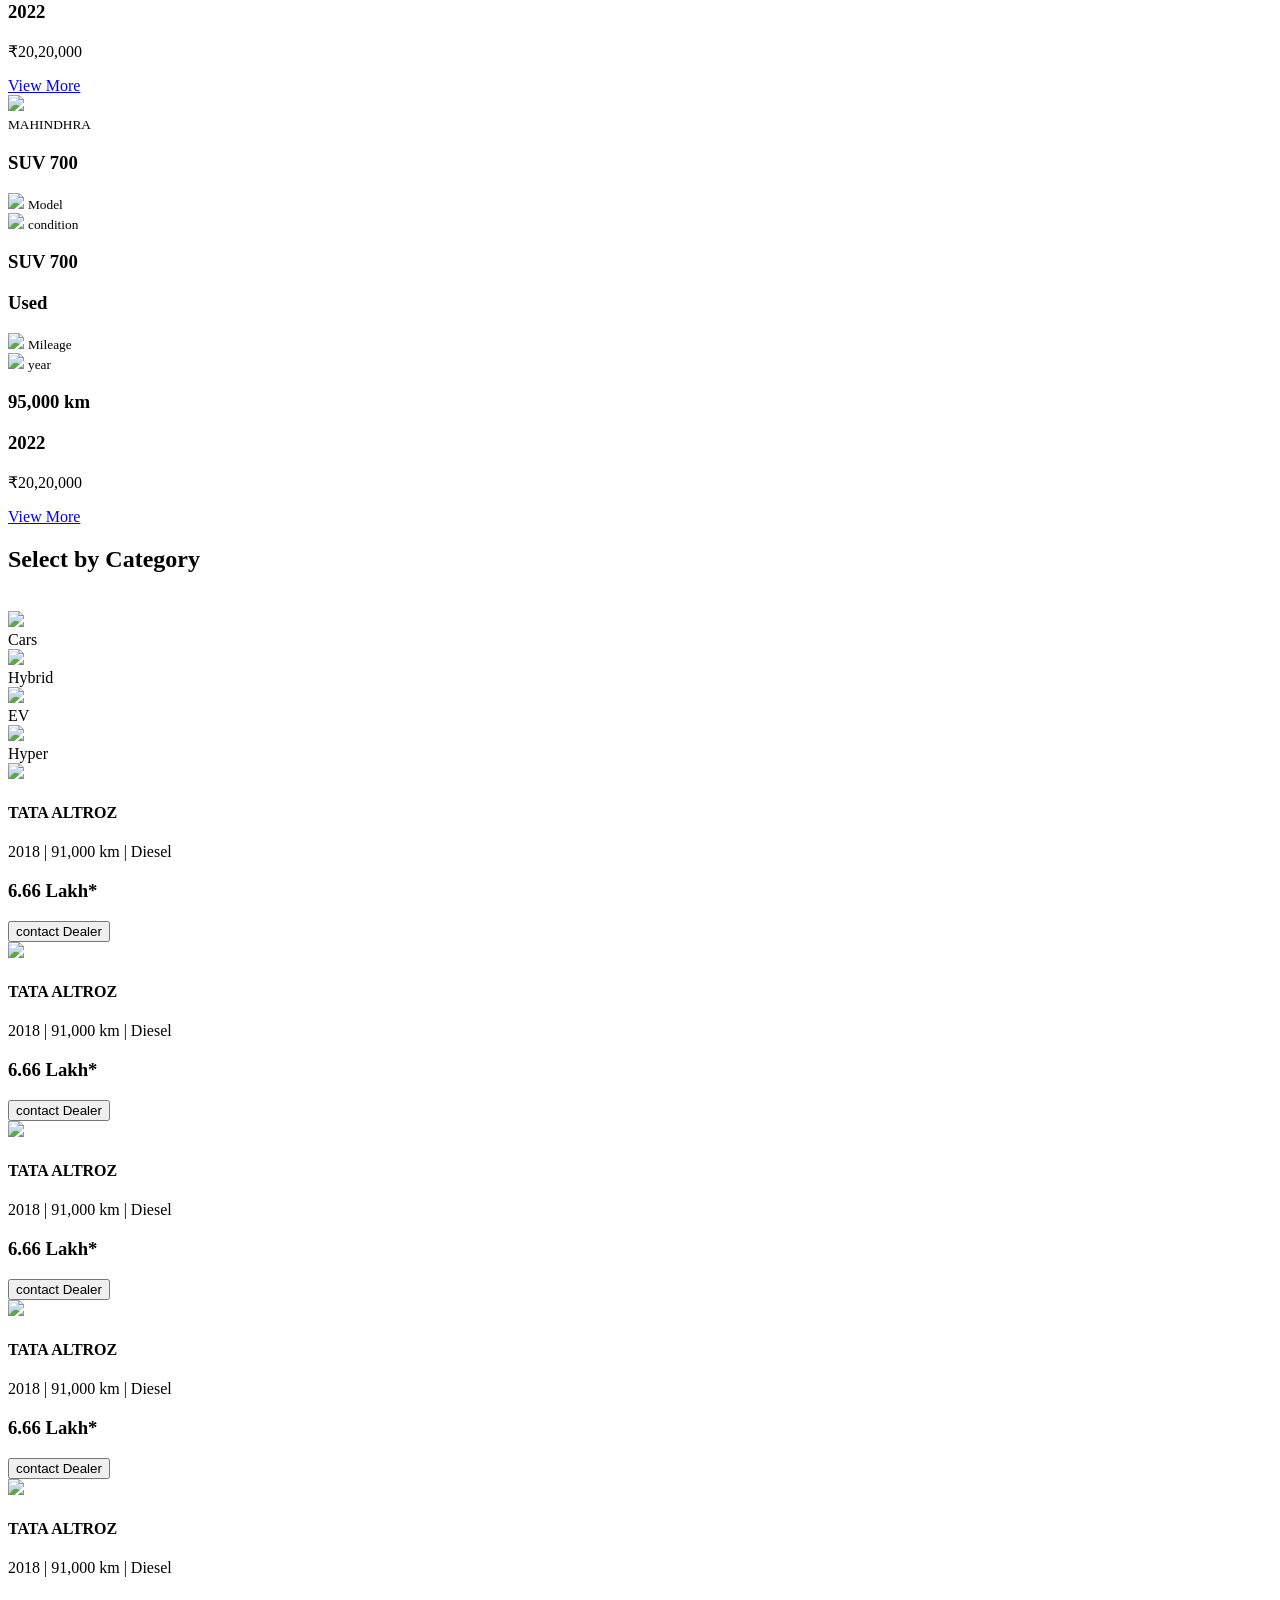
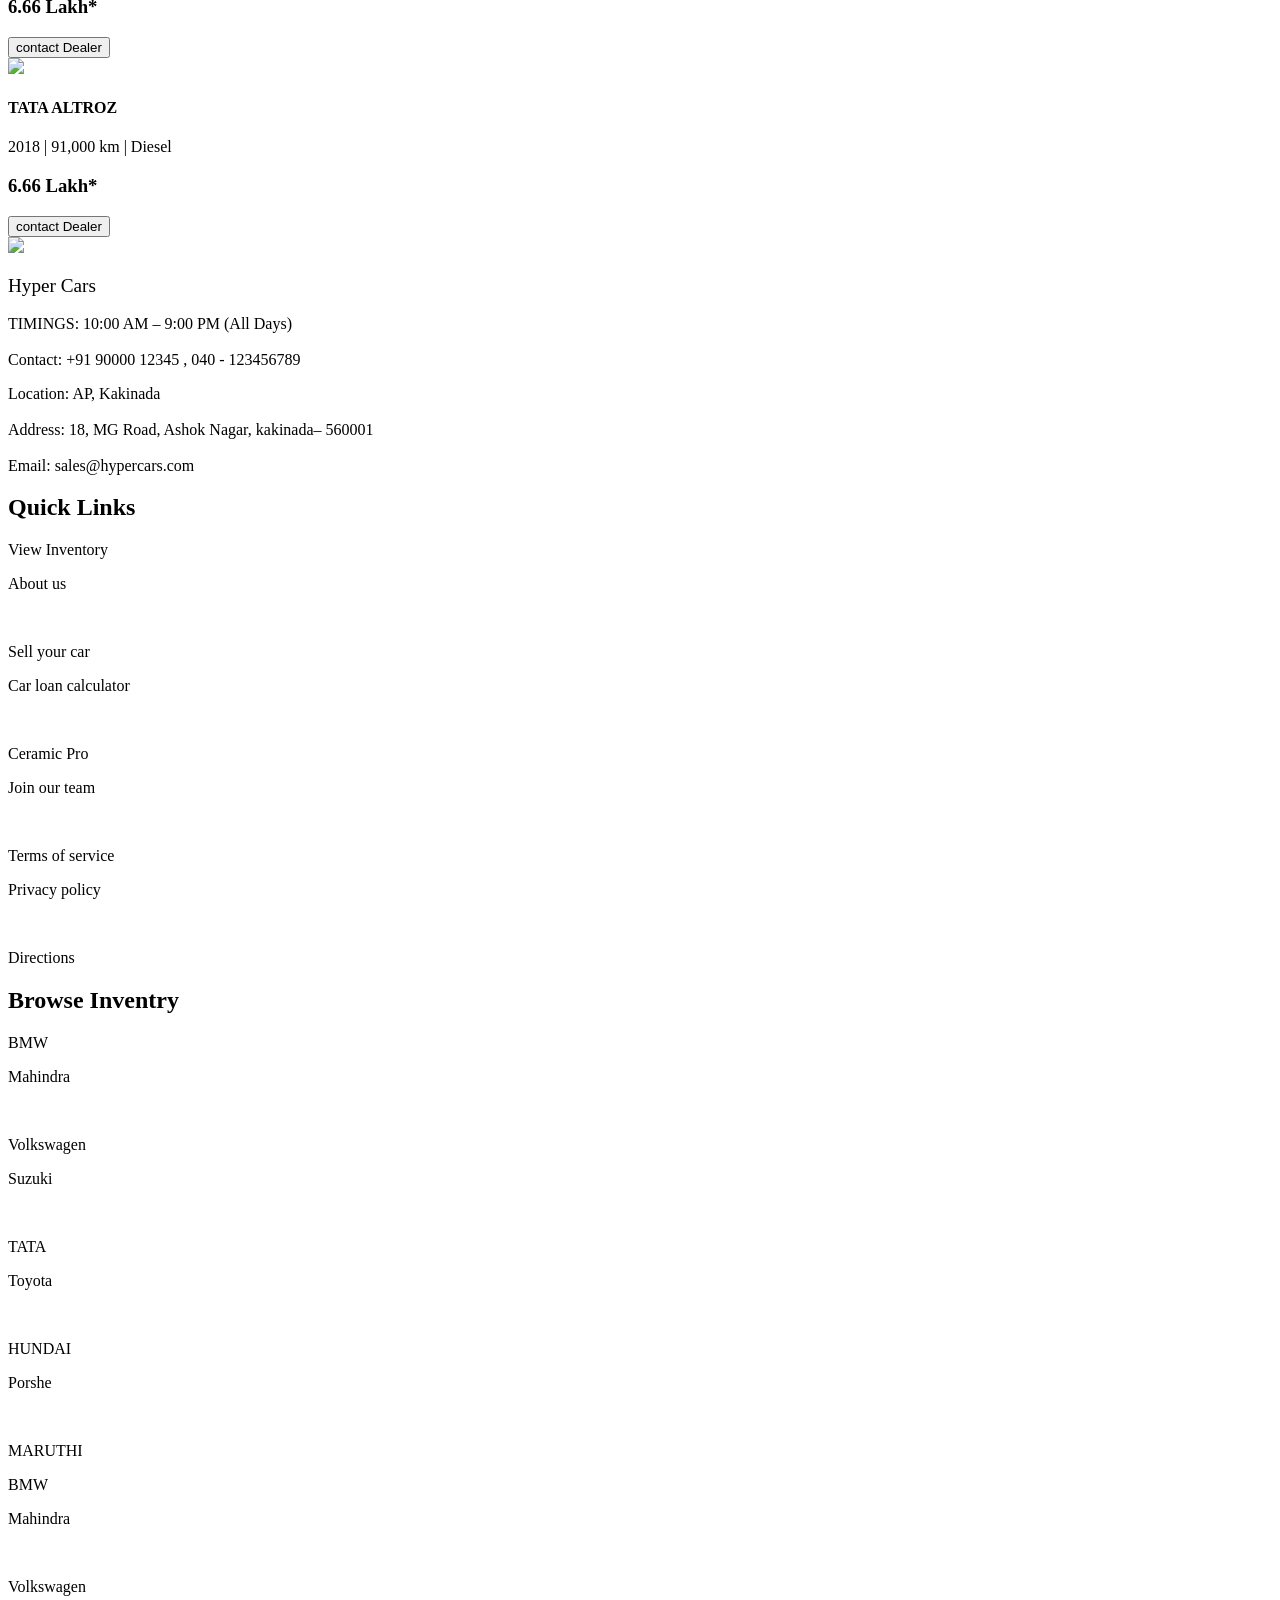
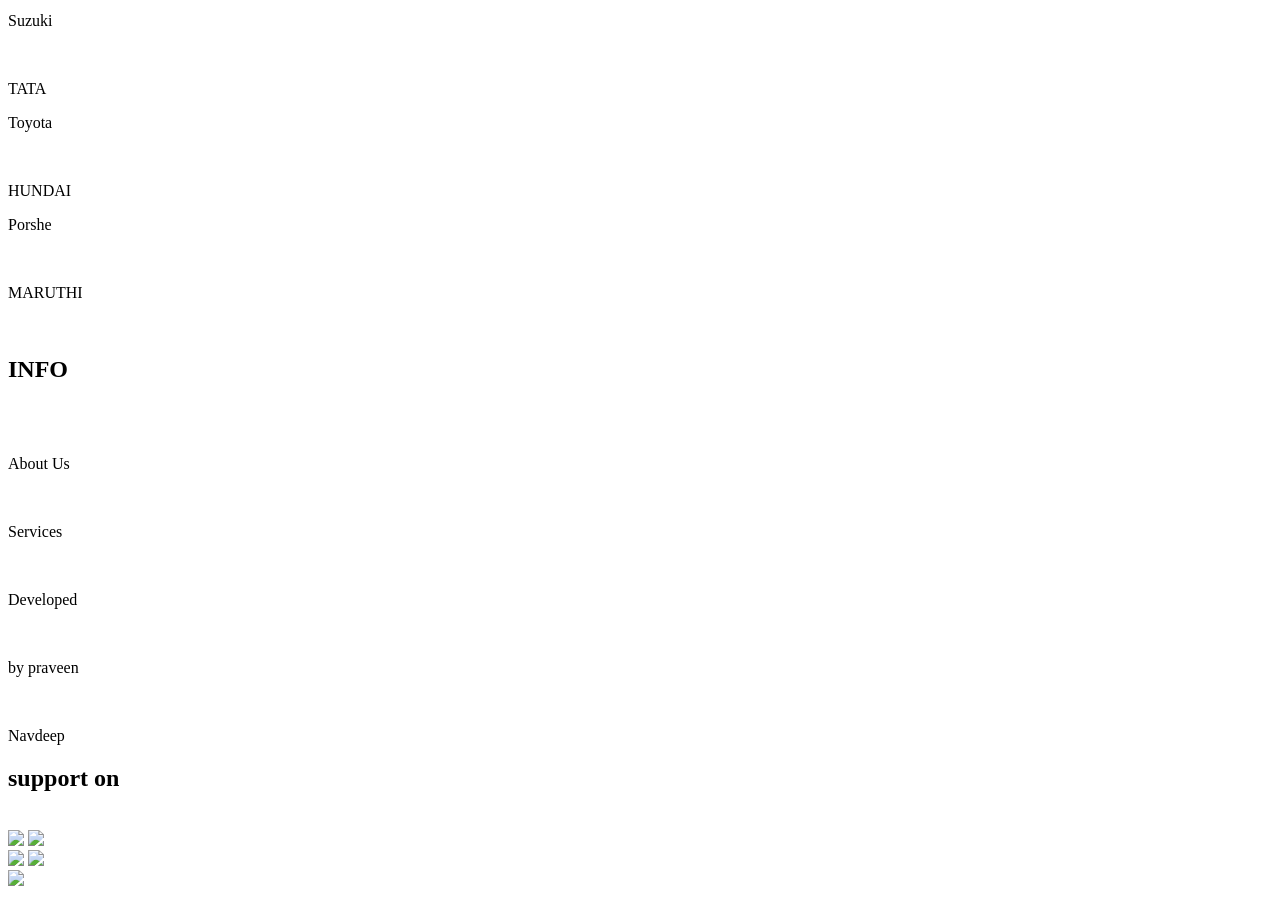
==== commit 0c310ef2: "Add files via upload" ====
--- a/hypercars/index.html
+++ b/hypercars/index.html
@@ -10,7 +10,7 @@
     <link href="https://fonts.googleapis.com/css2?family=Poppins&display=swap" rel="stylesheet">
     
   <link rel="stylesheet" href="hypercars/assets/css/style.css">
-   <script src="assets/js/script.js"></script>
+   <script src="hypercars/assets/js/script.js"></script>
 
 </head>	
 <body>
@@ -196,7 +196,7 @@
           		<div class="card-data">
           				<div class="car-icon"> <img src="hypercars/assets/images/speedometer.png">  <small class="model"> Mileage</small> </div>
 
-          		<div class="engine-icon"><img src="assets/images/calendar.png"> <small class="condition">year</small>  </div>
+          		<div class="engine-icon"><img src="hypercars/assets/images/calendar.png"> <small class="condition">year</small>  </div>
                 </div>
 
           		<div class="second-heading-on-card">
@@ -476,15 +476,15 @@
          <h2>support on</h2>
      <div class="icons"><br>
         <div class="ft-icons">
-        <img src="assets/images/facebook.png"> 
-         <img src="assets/images/twitter.png">
+        <img src="hypercars/assets/images/facebook.png"> 
+         <img src="hypercars/assets/images/twitter.png">
          </div>
        <div class="ft-icons">  
-           <img src="assets/images/linkedin.png"> 
-             <img src="assets/images/youtube.png"> 
+           <img src="hypercars/assets/images/linkedin.png"> 
+             <img src="hypercars/assets/images/youtube.png"> 
              </div>
                <div class="ft-icons">       
-               <img src="assets/images/instagram.png"> 
+               <img src="hypercars/assets/images/instagram.png"> 
              </div>
 
      </div>
